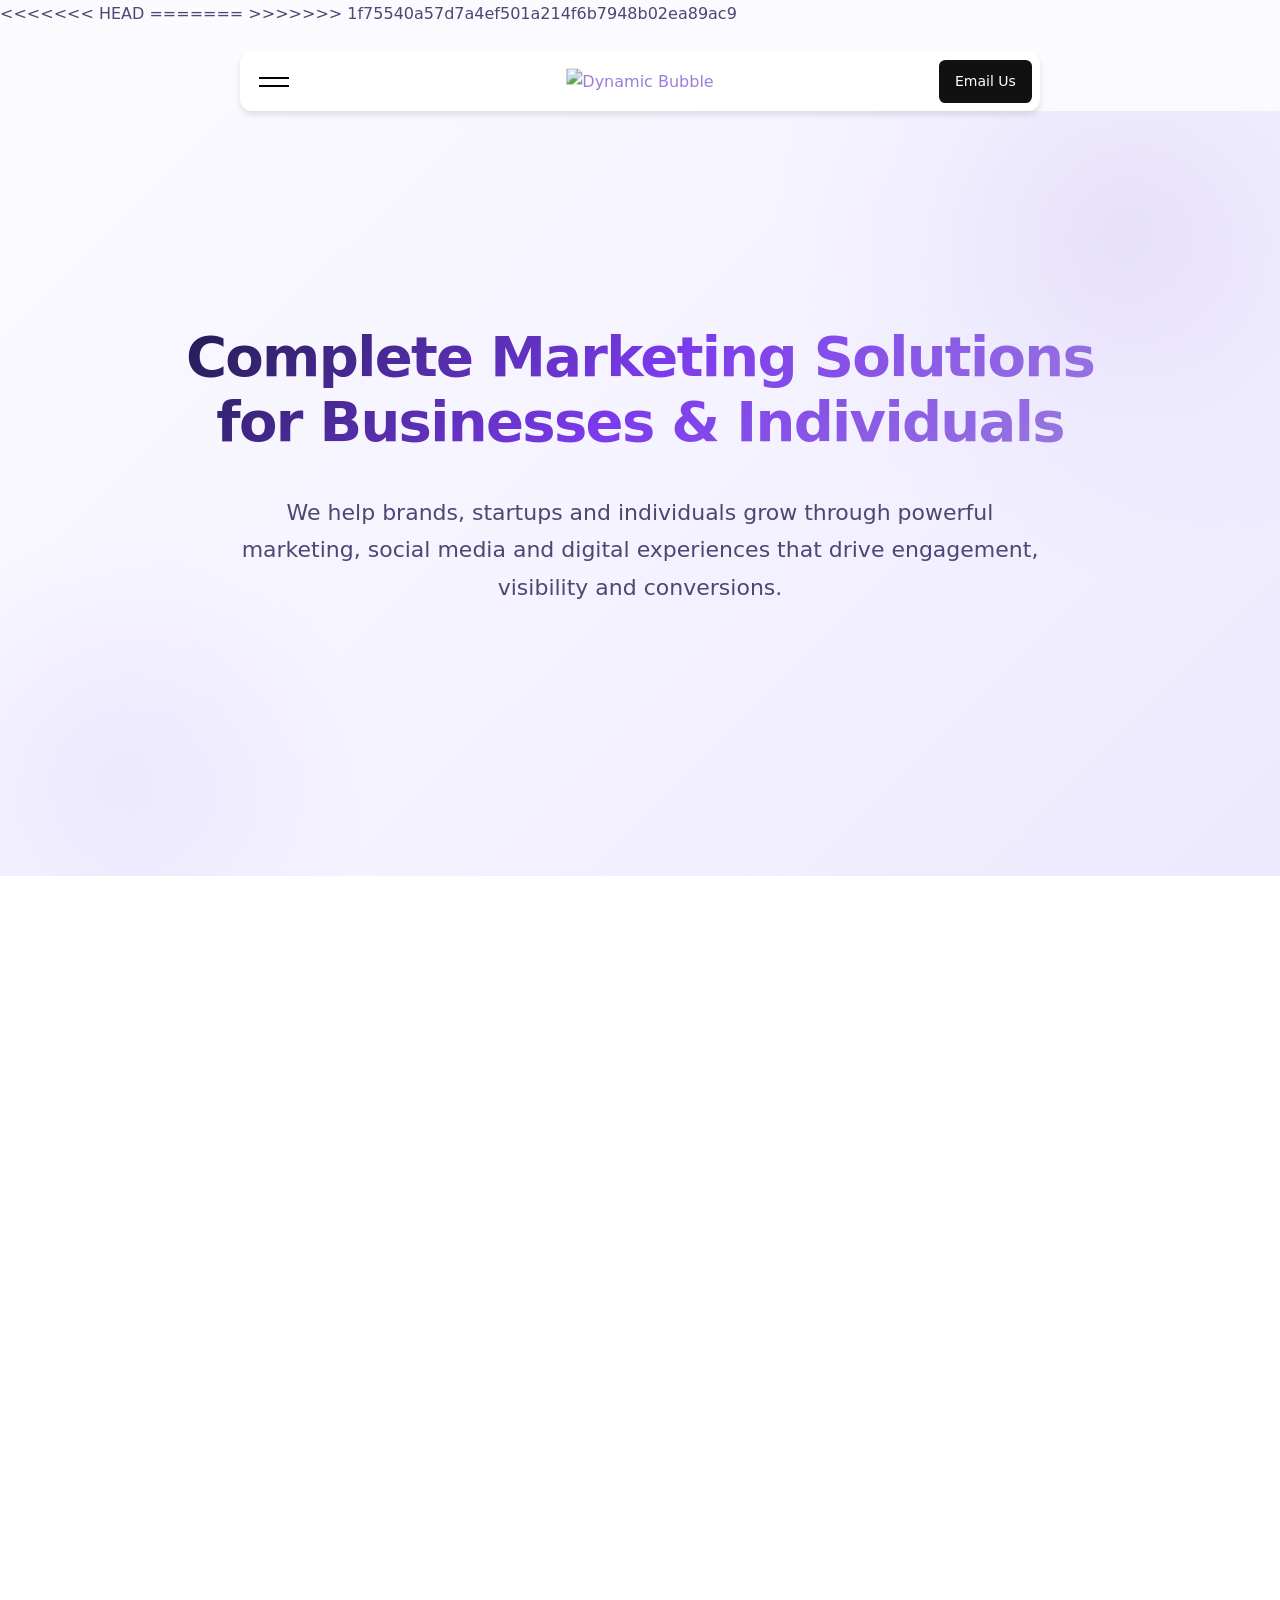
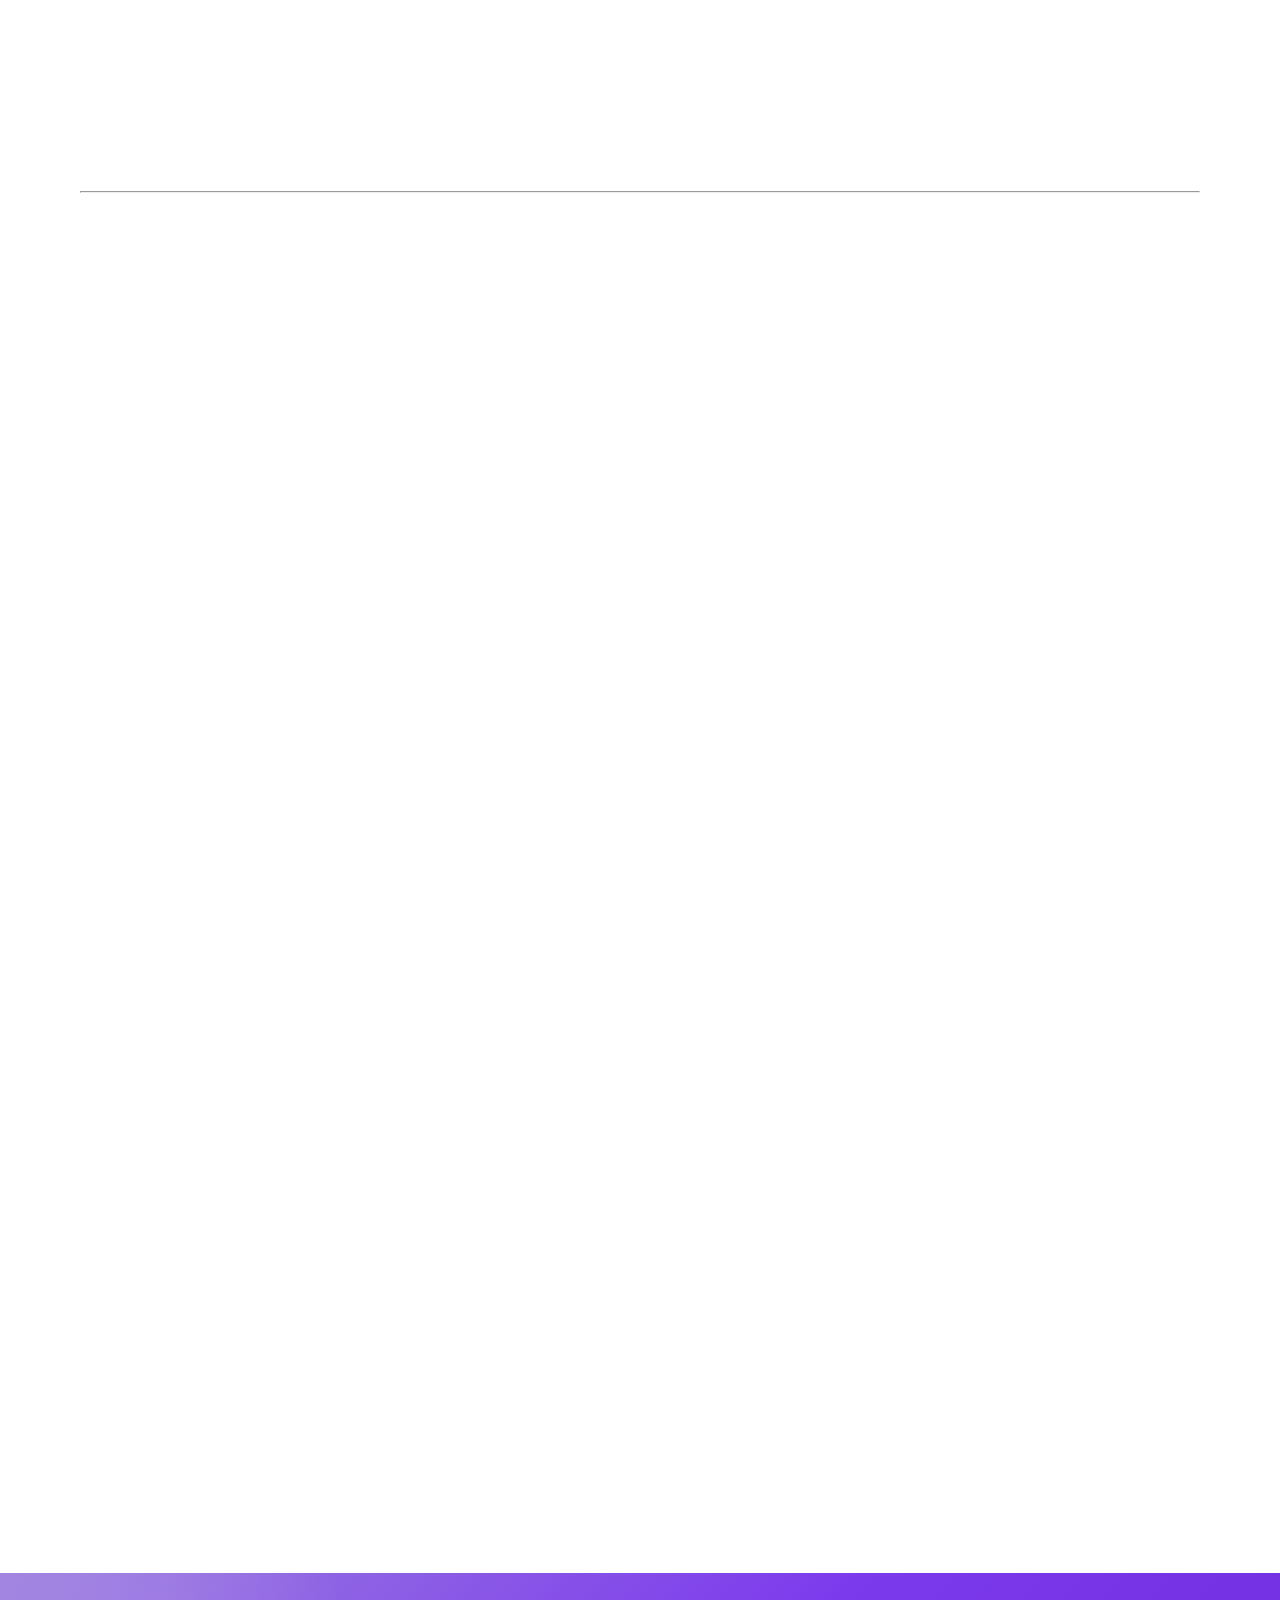
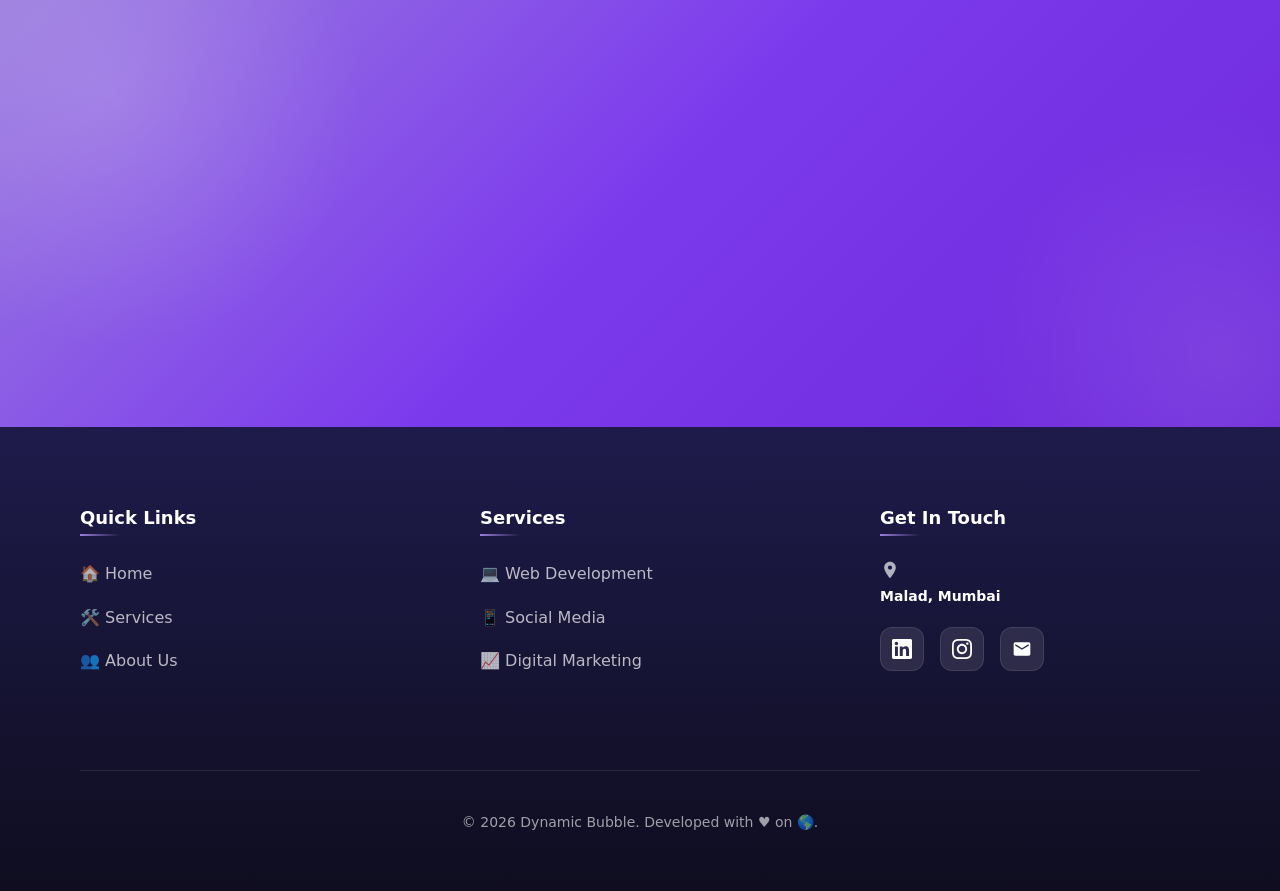
==== index.html @ 00aef67b "fix: simplify about page founder content" ====
<!DOCTYPE html>
<html lang="en">

<head>
    <meta charset="UTF-8">
    <meta name="viewport" content="width=device-width, initial-scale=1.0">
    <meta name="description"
        content="Dynamic Bubble helps startups grow through digital strategy, social media analysis, and marketing solutions.">
    <meta name="keywords"
        content="Dynamic Bubble, digital marketing, social media growth, startup services">
    <meta name="author" content="Dynamic Bubble">

    <!-- Open Graph / Social Media -->
    <meta property="og:type" content="website">
<<<<<<< HEAD
    <meta property="og:title" content="Dynamic Bubble | Complete Marketing Solutions for Businesses & Individuals">
    <meta property="og:description" content="Design, Development & Marketing That Drives Real Growth">
    <meta property="og:image" content="https://www.dynamicbubble.agency/assets/images/og-image.jpg">

    <title>Dynamic Bubble | Complete Marketing Solutions for Businesses & Individuals</title>
=======
    <meta property="og:title" content="Dynamic Bubble | Digital Marketing & Social Media Growth">
    <meta property="og:description" content="Dynamic Bubble helps startups grow through digital strategy, social media analysis, and marketing solutions.">
    <meta property="og:image" content="og-image.jpg">

    <title>Dynamic Bubble | Digital Marketing &amp; Social Media Growth</title>
>>>>>>> 1f75540a57d7a4ef501a214f6b7948b02ea89ac9
    <link rel="icon" type="image/png" href="assets/images/dynamic_bubble_logo.jpg">
    <meta name="theme-color" content="#ffffff">

    <script src="https://cdnjs.cloudflare.com/ajax/libs/gsap/3.12.5/gsap.min.js"></script>
    <link rel="stylesheet" href="css/styles.css">
    <link rel="stylesheet" href="css/card-nav.css">
    <link rel="stylesheet" href="css/text-type.css">
    <link rel="stylesheet" href="css/flip-card.css">
    <link rel="stylesheet" href="css/laser-theme.css">
</head>

<body>
    <!-- Navigation -->
    <!-- Navigation (CardNav) -->
    <div class="card-nav-container">
        <nav class="card-nav">
            <div class="card-nav-top">
                <div class="hamburger-menu" role="button" aria-label="Toggle menu" tabindex="0">
                    <div class="hamburger-line"></div>
                    <div class="hamburger-line"></div>
                </div>

                <div class="logo-container">
                    <a href="index.html">
                        <img src="assets/images/dynamic_bubble_logo.jpg" alt="Dynamic Bubble" class="logo">
                    </a>
                </div>

                <a href="mailto:dynamicbubbleinfo@gmail.com" class="card-nav-cta-button">
                    Email Us
                </a>
            </div>

            <div class="card-nav-content">
                <!-- Card 1: Explore -->
                <div class="nav-card nav-card-explore">
                    <div class="nav-card-label">Explore</div>
                    <div class="nav-card-links">
                        <a class="nav-card-link" href="index.html" aria-label="Home">
                            <svg class="nav-card-link-icon" fill="none" stroke="currentColor" viewBox="0 0 24 24">
                                <path stroke-linecap="round" stroke-linejoin="round" stroke-width="2"
                                    d="M3 12l2-2m0 0l7-7 7 7M5 10v10a1 1 0 001 1h3m10-11l2 2m-2-2v10a1 1 0 01-1 1h-3m-6 0a1 1 0 001-1v-4a1 1 0 011-1h2a1 1 0 011 1v4a1 1 0 001 1m-6 0h6">
                                </path>
                            </svg>
                            Home
                        </a>
                        <a class="nav-card-link" href="pages/about.html" aria-label="About Us">
                            <svg class="nav-card-link-icon" fill="none" stroke="currentColor" viewBox="0 0 24 24">
                                <path stroke-linecap="round" stroke-linejoin="round" stroke-width="2"
                                    d="M13 16h-1v-4h-1m1-4h.01M21 12a9 9 0 11-18 0 9 9 0 0118 0z"></path>
                            </svg>
                            About Us
                        </a>
                    <a class="nav-card-link" href="pages/services.html" aria-label="Services">
                        <svg class="nav-card-link-icon" fill="none" stroke="currentColor" viewBox="0 0 24 24">
                            <path stroke-linecap="round" stroke-linejoin="round" stroke-width="2"
                                d="M19 11H5m14 0a2 2 0 012 2v6a2 2 0 01-2 2H5a2 2 0 01-2-2v-6a2 2 0 012-2m14 0V9a2 2 0 00-2-2M5 11V9a2 2 0 012-2m0 0V5a2 2 0 012-2h6a2 2 0 012 2v2M7 7h10">
                            </path>
                        </svg>
                        Services
                    </a>
                    </div>
                </div>

                <!-- Card 2: Connect -->
                <div class="nav-card nav-card-connect">
                    <div class="nav-card-label">Connect</div>
                    <div class="nav-card-links">

                        <a class="nav-card-link" href="mailto:dynamicbubbleinfo@gmail.com" aria-label="Email">
                            <svg class="nav-card-link-icon" fill="none" stroke="currentColor" viewBox="0 0 24 24">
                                <path stroke-linecap="round" stroke-linejoin="round" stroke-width="2"
                                    d="M3 8l7.89 5.26a2 2 0 002.22 0L21 8M5 19h14a2 2 0 002-2V7a2 2 0 00-2-2H5a2 2 0 00-2 2v10a2 2 0 002 2z">
                                </path>
                            </svg>
                            Email
                        </a>
                        <a class="nav-card-link" href="https://www.linkedin.com/company/dynamic-bubble/" target="_blank"
                            aria-label="LinkedIn">
                            <svg class="nav-card-link-icon" fill="none" stroke="currentColor" viewBox="0 0 24 24">
                                <path stroke-linecap="round" stroke-linejoin="round" stroke-width="2"
                                    d="M16 8a6 6 0 016 6v7h-4v-7a2 2 0 00-2-2 2 2 0 00-2 2v7h-4v-7a6 6 0 016-6zM2 9h4v12H2z">
                                </path>
                            </svg>
                            LinkedIn
                        </a>
                        <a class="nav-card-link" href="https://www.instagram.com/dynamic_bubble" target="_blank" aria-label="Instagram">
                            <svg class="nav-card-link-icon" fill="none" stroke="currentColor" viewBox="0 0 24 24">
                                <rect x="2" y="2" width="20" height="20" rx="5" ry="5" stroke-width="2" stroke-linecap="round" stroke-linejoin="round"></rect>
                                <path stroke-linecap="round" stroke-linejoin="round" stroke-width="2" d="M16 11.37A4 4 0 1112.63 8 4 4 0 0116 11.37z"></path>
                                <line x1="17.5" y1="6.5" x2="17.51" y2="6.5" stroke-width="2" stroke-linecap="round"></line>
                            </svg>
                            Instagram
                        </a>
                    </div>
                </div>
            </div>
        </nav>
    </div>

    <!-- Hero Section -->
    <section class="hero" id="hero">
        <div class="container">
            <div class="hero-content fade-in-up">
                <h1>Complete Marketing Solutions for Businesses & Individuals</h1>
                <p class="hero-subtitle">
                    We help brands, startups and individuals grow through powerful marketing, social media and digital
                    experiences that drive engagement, visibility and conversions.
                </p>

            </div>
        </div>
    </section>



    <!-- Services Overview Section -->
    <section class="section section-alt" id="services">
        <div class="container">
            
            <div class="section-header scroll-reveal">
                <h2>Personal Brand Services</h2>
                <p>For creators, freelancers and individuals growing their personal brand</p>
            </div>

            <div class="grid grid-4 gap-20">

                <!-- Card 1: Free Social Media Analysis -->
                <div class="card scroll-reveal">
                    <div class="card-icon">📊</div>
                    <small style="display:inline-block; background: #EDE9FE; color: #7C3AED; padding: 0.25rem 0.75rem; border-radius: 999px; font-weight: 600; font-size: 0.8rem; margin-bottom: 0.75rem;">Free — One Time</small>
                    <h3 style="font-size: 1.15rem;">Free Social Media Analysis</h3>
                    <p>Users answer a few questions such as account start date, niche, platform, content type, and goals. Dynamic Bubble reviews what is working, existing problems, suggested improvements, and actionable recommendations.</p>
                    <a href="pages/social-media-analysis.html?plan=free" class="btn btn-secondary" style="padding: 0.65rem 1.5rem; font-size: 0.9rem;"><span>Start Free Analysis</span></a>
                </div>

                <!-- Card 2: Premium Social Media Analysis -->
                <div class="card scroll-reveal">
                    <div class="card-icon">🚀</div>
                    <small style="display:inline-block; background: #EDE9FE; color: #7C3AED; padding: 0.25rem 0.75rem; border-radius: 999px; font-weight: 600; font-size: 0.8rem; margin-bottom: 0.75rem;">₹499 / ₹799</small>
                    <h3 style="font-size: 1.15rem;">Premium Social Media Analysis</h3>
                    <p>Includes everything from the free analysis plus a 1-month content calendar. The 2-month option is available for ₹799.</p>
                    <a href="pages/social-media-analysis.html?plan=premium" class="btn btn-secondary" style="padding: 0.65rem 1.5rem; font-size: 0.9rem;"><span>View Premium Analysis</span></a>
                </div>

                <!-- Card 3: Marketing Strategy for Startups -->
                <div class="card scroll-reveal">
                    <div class="card-icon">🎯</div>
                    <small style="display:inline-block; background: #EDE9FE; color: #7C3AED; padding: 0.25rem 0.75rem; border-radius: 999px; font-weight: 600; font-size: 0.8rem; margin-bottom: 0.75rem;">₹999</small>
                    <h3 style="font-size: 1.15rem;">Marketing Strategy for Startups</h3>
                    <p>Complete startup-focused marketing strategy including suitable platforms, online/offline strategy, influencer marketing strategy, and growth roadmap.</p>
                    <a href="pages/marketing-strategy.html" class="btn btn-secondary" style="padding: 0.65rem 1.5rem; font-size: 0.9rem;"><span>Get Marketing Strategy</span></a>
                </div>

            </div>

            <hr>

            <div class="section-header scroll-reveal">
                <h2>Business Services</h2>
                <p>For startups and companies looking for full-scale digital growth</p>
            </div>

            <div class="grid grid-4 gap-20">

                <!-- Card 4: Explore Our Other Services -->
                <div class="card scroll-reveal">
                    <div class="card-icon">🌐</div>
                    <small style="display:inline-block; background: #EDE9FE; color: #7C3AED; padding: 0.25rem 0.75rem; border-radius: 999px; font-weight: 600; font-size: 0.8rem; margin-bottom: 0.75rem;">B2B Services</small>
                    <h3 style="font-size: 1.15rem;">Explore Our Other Services</h3>
                    <p>Explore website development, digital/performance marketing, social media management, and other brand growth services.</p>
                    <a href="pages/services.html#b2b-services" class="btn btn-secondary" style="padding: 0.65rem 1.5rem; font-size: 0.9rem;"><span>Explore Other Services</span></a>
                </div>

            </div>
        </div>
    </section>


    <!-- Process Section -->
    <section class="section section-alt" id="process">
        <div class="container">
            <div class="section-header scroll-reveal">
                <h2>Our Proven Process</h2>
                <p>From initial concept to ongoing growth, we guide you through every step of your digital journey</p>
            </div>

            <div class="process-steps">
                <div class="process-step scroll-reveal">
                    <div class="process-number">1</div>
                    <h4>Discover</h4>
                    <p>We dive deep into your business goals, target audience, and competitive landscape</p>
                </div>

                <div class="process-step scroll-reveal">
                    <div class="process-number">2</div>
                    <h4>Design</h4>
                    <p>Create compelling strategies and beautiful designs tailored to your brand</p>
                </div>

                <div class="process-step scroll-reveal">
                    <div class="process-number">3</div>
                    <h4>Build</h4>
                    <p>Develop high-performance solutions using cutting-edge technology and best practices</p>
                </div>

                <div class="process-step scroll-reveal">
                    <div class="process-number">4</div>
                    <h4>Grow</h4>
                    <p>Continuously optimize and scale based on real performance data and insights</p>
                </div>
            </div>
        </div>
    </section>

    <!-- CTA Banner -->
    <section class="cta-banner" id="cta">
        <div class="container">
            <div class="scroll-reveal">
                <h2>Ready to Transform Your Business?</h2>
                <p>Join hundreds of successful startups who trust us with their digital presence. Get a free
                    consultation today.</p>
                <a href="mailto:dynamicbubbleinfo@gmail.com" class="btn btn-lg"
                    style="background-color: white; color: var(--color-primary);">
                    Email Us
                </a>
            </div>
        </div>
    </section>

    <!-- Footer -->
    <!-- Footer -->
    <footer class="footer" id="main-footer">

        <div class="container">

            <div class="footer-content">
                <div class="footer-section">
                    <h4>Quick Links</h4>
                    <ul class="footer-links">
                        <li><a href="index.html">🏠 Home</a></li>
                        <li><a href="pages/services.html">🛠️ Services</a></li>
                        <li><a href="pages/about.html">👥 About Us</a></li>

                    </ul>
                </div>

                <div class="footer-section">
                    <h4>Services</h4>
                    <ul class="footer-links">
                        <li><a href="pages/services.html#web-development">💻 Web Development</a></li>
                        <li><a href="pages/services.html#social-media">📱 Social Media</a></li>
                        <li><a href="pages/services.html#digital-marketing">📈 Digital Marketing</a></li>
                    </ul>
                </div>

                <div class="footer-section">
                    <h4>Get In Touch</h4>

                    <ul class="footer-links">
                        <li class="footer-map">
                            <a class="footer-map-link" href="https://www.google.com/maps/place/Malad,+Mumbai,+Maharashtra,+India" target="_blank" rel="noopener noreferrer" aria-label="Open Malad, Mumbai in Google Maps">
                                <svg xmlns="http://www.w3.org/2000/svg" fill="currentColor" viewBox="0 0 24 24" aria-hidden="true" focusable="false">
                                    <path d="M12 2C8.13 2 5 5.13 5 9c0 5.25 7 13 7 13s7-7.75 7-13c0-3.87-3.13-7-7-7zm0 9.5c-1.38 0-2.5-1.12-2.5-2.5S10.62 6.5 12 6.5 14.5 7.62 14.5 9 13.38 11.5 12 11.5z" />
                                </svg>
                                <span class="footer-location">Malad, Mumbai</span>
                            </a>
                        </li>
                    </ul>

                    <div class="footer-social">
                        <a href="https://www.linkedin.com/company/dynamic-bubble/" class="social-link" aria-label="LinkedIn" target="_blank" rel="noopener noreferrer">
                            <svg xmlns="http://www.w3.org/2000/svg" fill="currentColor" viewBox="0 0 24 24">
                                <path d="M20.447 20.452h-3.554v-5.569c0-1.328-.027-3.037-1.852-3.037-1.853 0-2.136 1.445-2.136 2.939v5.667H9.351V9h3.414v1.561h.046c.477-.9 1.637-1.85 3.37-1.85 3.601 0 4.267 2.37 4.267 5.455v6.286zM5.337 7.433c-1.144 0-2.063-.926-2.063-2.065 0-1.138.92-2.063 2.063-2.063 1.14 0 2.064.925 2.064 2.063 0 1.139-.925 2.065-2.064 2.065zm1.782 13.019H3.555V9h3.564v11.452zM22.225 0H1.771C.792 0 0 .774 0 1.729v20.542C0 23.227.792 24 1.771 24h20.451C23.2 24 24 23.227 24 22.271V1.729C24 .774 23.2 0 22.222 0h.003z" />
                            </svg>
                        </a>
                        <a href="https://www.instagram.com/dynamic_bubble" class="social-link" aria-label="Instagram" target="_blank" rel="noopener noreferrer">
                            <svg xmlns="http://www.w3.org/2000/svg" fill="currentColor" viewBox="0 0 24 24">
                                <path d="M12 0C8.74 0 8.333.015 7.053.072 5.775.132 4.905.333 4.14.63c-.789.306-1.459.717-2.126 1.384S.935 3.35.63 4.14C.333 4.905.131 5.775.072 7.053.012 8.333 0 8.74 0 12s.015 3.667.072 4.947c.06 1.277.261 2.148.558 2.913.306.788.717 1.459 1.384 2.126.667.666 1.336 1.079 2.126 1.384.766.296 1.636.499 2.913.558C8.333 23.988 8.74 24 12 24s3.667-.015 4.947-.072c1.277-.06 2.148-.262 2.913-.558.788-.306 1.459-.718 2.126-1.384.666-.667 1.079-1.335 1.384-2.126.296-.765.499-1.636.558-2.913.06-1.28.072-1.687.072-4.947s-.015-3.667-.072-4.947c-.06-1.277-.262-2.149-.558-2.913-.306-.789-.718-1.459-1.384-2.126C21.319 1.347 20.651.935 19.86.63c-.765-.297-1.636-.499-2.913-.558C15.667.012 15.26 0 12 0zm0 2.16c3.203 0 3.585.016 4.85.071 1.17.055 1.805.249 2.227.415.562.217.96.477 1.382.896.419.42.679.819.896 1.381.164.422.36 1.057.413 2.227.057 1.266.07 1.646.07 4.85s-.015 3.585-.074 4.85c-.061 1.17-.256 1.805-.421 2.227-.224.562-.479.96-.899 1.382-.419.419-.824.679-1.38.896-.42.164-1.065.36-2.235.413-1.274.057-1.649.07-4.859.07-3.211 0-3.586-.015-4.859-.074-1.171-.061-1.816-.256-2.236-.421-.569-.224-.96-.479-1.379-.899-.421-.419-.69-.824-.9-1.38-.165-.42-.359-1.065-.42-2.235-.045-1.26-.061-1.649-.061-4.844 0-3.196.016-3.586.061-4.861.061-1.17.255-1.814.42-2.234.21-.57.479-.96.9-1.381.419-.419.81-.689 1.379-.898.42-.166 1.051-.361 2.221-.421 1.275-.045 1.65-.06 4.859-.06l.045.03zm0 3.678c-3.405 0-6.162 2.76-6.162 6.162 0 3.405 2.76 6.162 6.162 6.162 3.405 0 6.162-2.76 6.162-6.162 0-3.405-2.76-6.162-6.162-6.162zM12 16c-2.21 0-4-1.79-4-4s1.79-4 4-4 4 1.79 4 4-1.79 4-4 4zm7.846-10.405c0 .795-.646 1.44-1.44 1.44-.795 0-1.44-.646-1.44-1.44 0-.794.646-1.439 1.44-1.439.793-.001 1.44.645 1.44 1.439z" />
                            </svg>
                        </a>
                        <a href="mailto:dynamicbubbleinfo@gmail.com" class="social-link" aria-label="Email">
                            <svg xmlns="http://www.w3.org/2000/svg" fill="currentColor" viewBox="0 0 24 24">
                                <path d="M20 4H4c-1.1 0-1.99.9-1.99 2L2 18c0 1.1.89 2 1.99 2H20c1.1 0 2-.9 2-2V6c0-1.1-.9-2-2-2zm0 4l-8 5-8-5V6l8 5 8-5v2z" />
                            </svg>
                        </a>
                    </div>
                </div>
            </div>

            <div class="footer-bottom">
                <p>&copy; <span id="copyright-year">2026</span> Dynamic Bubble. Developed with ♥ on 🌎.</p>
            </div>
        </div>
    </footer>

    <!-- <script src="https://cdnjs.cloudflare.com/ajax/libs/three.js/r128/three.min.js"></script> -->
    <script src="js/script.js"></script>
    <script src="js/card-nav.js"></script>
    <script src="js/text-type.js"></script>
</body>

</html>
---- css/styles.css ----
/* ===================================
   CSS Reset & Base Styles
   =================================== */

* {
    margin: 0;
    padding: 0;
    box-sizing: border-box;
}

/* ===================================
   Design Tokens - Enhanced Light Purple Theme
   =================================== */

:root {
    /* Enhanced Purple Color Palette */
    --color-primary: #9B7EDE;
    --color-primary-light: #C4B5FD;
    --color-primary-dark: #7C3AED;
    --color-primary-darker: #6D28D9;
    --color-accent: #A78BFA;
    --color-accent-light: #DDD6FE;

    /* Background Colors */
    --color-bg: #FAFAFF;
    --color-bg-alt: #F5F3FF;
    --color-white: #FFFFFF;
    --color-overlay: rgba(167, 139, 250, 0.05);

    /* Text Colors */
    --color-text-dark: #1E1B4B;
    --color-text-medium: #4C4773;
    --color-text-light: #6B7280;

    /* Border & Divider Colors */
    --color-border: #E9E5FF;
    --color-border-light: #F3F0FF;

    /* Status Colors */
    --color-success: #10B981;
    --color-error: #EF4444;

    /* Enhanced Spacing Scale */
    --spacing-xs: 0.5rem;
    --spacing-sm: 1rem;
    --spacing-md: 1.5rem;
    --spacing-lg: 2.5rem;
    --spacing-xl: 3.5rem;
    --spacing-2xl: 5rem;
    --spacing-3xl: 7rem;

    /* Enhanced Typography */
    --font-family: 'Inter', system-ui, -apple-system, BlinkMacSystemFont, 'Segoe UI', sans-serif;
    --font-size-xs: 0.75rem;
    --font-size-sm: 0.875rem;
    --font-size-base: 1rem;
    --font-size-lg: 1.125rem;
    --font-size-xl: 1.25rem;
    --font-size-2xl: 1.5rem;
    --font-size-3xl: 2rem;
    --font-size-4xl: 2.5rem;
    --font-size-5xl: 3.5rem;

    /* Enhanced Shadows with Purple Tints */
    --shadow-xs: 0 1px 2px 0 rgba(124, 58, 237, 0.05);
    --shadow-sm: 0 2px 4px 0 rgba(124, 58, 237, 0.08);
    --shadow-md: 0 4px 12px -2px rgba(124, 58, 237, 0.12);
    --shadow-lg: 0 10px 20px -5px rgba(124, 58, 237, 0.15);
    --shadow-xl: 0 20px 30px -10px rgba(124, 58, 237, 0.2);
    --shadow-2xl: 0 25px 50px -12px rgba(124, 58, 237, 0.25);
    --shadow-glow: 0 0 20px rgba(167, 139, 250, 0.3);

    /* Border Radius */
    --radius-sm: 0.5rem;
    --radius-md: 0.75rem;
    --radius-lg: 1rem;
    --radius-xl: 1.5rem;
    --radius-2xl: 2rem;
    --radius-full: 9999px;

    /* Smooth Transitions */
    --transition-fast: 150ms cubic-bezier(0.4, 0, 0.2, 1);
    --transition-base: 250ms cubic-bezier(0.4, 0, 0.2, 1);
    --transition-slow: 350ms cubic-bezier(0.4, 0, 0.2, 1);
    --transition-bounce: 500ms cubic-bezier(0.68, -0.55, 0.265, 1.55);
}

/* ===================================
   Typography
   =================================== */

@import url('https://fonts.googleapis.com/css2?family=Inter:wght@300;400;500;600;700;800;900&display=swap');

html {
    scroll-behavior: smooth;
}

body {
    font-family: var(--font-family);
    font-size: var(--font-size-base);
    line-height: 1.7;
    color: var(--color-text-medium);
    background-color: var(--color-bg);
    -webkit-font-smoothing: antialiased;
    -moz-osx-font-smoothing: grayscale;
}

h1,
h2,
h3,
h4,
h6 {
    color: var(--color-text-dark);
    font-weight: 700;
    line-height: 1.2;
    margin-bottom: var(--spacing-md);
}

h1 {
    font-size: clamp(2rem, 5vw, 3.5rem);
    font-weight: 800;
    letter-spacing: -0.02em;
}

h2 {
    font-size: clamp(1.75rem, 4vw, 2.5rem);
    font-weight: 700;
}

h3 {
    font-size: clamp(1.5rem, 3vw, 2rem);
}

h4 {
    font-size: var(--font-size-xl);
}

p {
    margin-bottom: var(--spacing-md);
}

a {
    color: var(--color-primary);
    text-decoration: none;
    transition: color var(--transition-base);
}

a:hover {
    color: var(--color-primary-dark);
}

/* ===================================
   Layout Utilities
   =================================== */

.container {
    max-width: 1200px;
    margin: 0 auto;
    padding: 0 var(--spacing-lg);
}

.container-narrow {
    max-width: 800px;
    margin: 0 auto;
    padding: 0 var(--spacing-lg);
}

.section {
    padding: var(--spacing-3xl) 0;
}

.section-alt {
    background-color: var(--color-white);
}

/* ===================================
   Navigation - Enhanced Glassmorphism
   =================================== */

.navbar {
    position: sticky;
    top: 0;
    background: rgba(255, 255, 255, 0.95);
    backdrop-filter: blur(16px) saturate(180%);
    border-bottom: 1px solid var(--color-border-light);
    box-shadow: var(--shadow-md);
    z-index: 1000;
    transition: all var(--transition-base);
}

.navbar .container {
    display: flex;
    justify-content: space-between;
    align-items: center;
    padding-top: var(--spacing-sm);
    padding-bottom: var(--spacing-sm);
    min-height: 70px;
}

.navbar-brand {
    display: flex;
    align-items: center;
    gap: var(--spacing-xs);
    transition: opacity var(--transition-base);
    text-decoration: none;
    line-height: 0;
    /* Prevents line-height from affecting image container */
}

.navbar-brand img {
    height: 60px;
    width: auto;
    object-fit: contain;
    transition: transform var(--transition-base);
}

.navbar-brand:hover {
    color: var(--color-primary);
    opacity: 0.9;
}

.navbar-brand:hover img {
    transform: scale(1.05);
}

.navbar-menu {
    display: flex;
    list-style: none;
    gap: var(--spacing-lg);
    align-items: center;
}

.navbar-menu a {
    color: var(--color-text-medium);
    font-weight: 600;
    font-size: var(--font-size-base);
    transition: color var(--transition-base);
    position: relative;
}

.navbar-menu a::after {
    content: '';
    position: absolute;
    bottom: -6px;
    left: 0;
    width: 0;
    height: 3px;
    background: var(--color-primary);
    transition: width var(--transition-base);
}

.navbar-menu a:hover::after,
.navbar-menu a.active::after {
    width: 100%;
}

.navbar-menu a:hover,
.navbar-menu a.active {
    color: var(--color-primary);
}

.mobile-menu-toggle {
    display: none;
    background: none;
    border: none;
    cursor: pointer;
    padding: var(--spacing-xs);
    color: var(--color-text-dark);
}

.mobile-menu-toggle svg {
    width: 24px;
    height: 24px;
}

/* ===================================
   Buttons - Enhanced with Gradients
   =================================== */

/* ===================================
   Buttons - Enhanced with Uiverse Animation
   =================================== */

.btn {
    display: inline-block;
    padding: 1rem 2.25rem;
    font-size: var(--font-size-base);
    font-weight: 600;
    text-align: center;
    border-radius: 9999px;
    /* Updated to full radius */
    border: 1px solid #03045e;
    position: relative;
    overflow: hidden;
    transition: all 0.5s ease-in;
    z-index: 1;
    background: transparent;
    /* Default bg */
    color: #03045e;
    /* Default text color */
    text-decoration: none;
    font-family: var(--font-family);
    cursor: pointer;
    line-height: normal;
    /* Fix alignment */
}

/* Pseudo-elements for the slide animation */
.btn::before,
.btn::after {
    content: '';
    position: absolute;
    top: 0;
    width: 0;
    height: 100%;
    transform: skew(15deg);
    transition: all 0.5s;
    overflow: hidden;
    z-index: -1;
}

.btn::before {
    left: -10px;
    background: #240046;
}

.btn::after {
    right: -10px;
    background: #5a189a;
}

/* Hover effects */
.btn:hover::before,
.btn:hover::after {
    width: 58%;
}

.btn:hover {
    color: #ffffff;
    border-color: #240046;
    /* Optional: match border to hover bg */
}

.btn:hover span {
    color: #ffffff;
    transition: 0.3s;
}

.btn span {
    color: #03045e;
    font-size: 18px;
    transition: all 0.3s ease-in;
    position: relative;
    z-index: 2;
}

/* Specific button variants */
/* Specific button variants */
.btn-white {
    border-color: #ffffff;
    color: #ffffff;
}

.btn-white span {
    color: #ffffff;
}

.btn-white:hover {
    border-color: #240046;
}

/* Removed legacy .btn-primary styles to support new animation */

.btn-secondary {
    background-color: transparent;
    color: var(--color-primary);
    border: 2px solid var(--color-primary);
    box-shadow: 0 0 0 0 rgba(155, 126, 222, 0.2);
}

.btn-secondary:hover {
    background: linear-gradient(135deg, #9B7EDE 0%, #7C3AED 100%);
    color: var(--color-white);
    border-color: transparent;
    transform: translateY(-2px);
    box-shadow: 0 8px 24px rgba(124, 58, 237, 0.3);
}

.btn-lg {
    padding: 1.25rem 2.75rem;
    font-size: var(--font-size-lg);
}

/* ===================================
   Hero Section - Enhanced with Purple Theme
   =================================== */

.hero {
    background: linear-gradient(135deg, #FAFAFF 0%, #F5F3FF 50%, #EDE9FE 100%);
    padding: var(--spacing-3xl) 0;
    position: relative;
    overflow: hidden;
    min-height: 85vh;
    display: flex;
    align-items: center;
}

.hero::before {
    content: '';
    position: absolute;
    top: -30%;
    right: -15%;
    width: 700px;
    height: 700px;
    background: radial-gradient(circle, rgba(155, 126, 222, 0.15) 0%, rgba(196, 181, 253, 0.08) 40%, transparent 70%);
    border-radius: 50%;
    pointer-events: none;
    animation: float 20s ease-in-out infinite;
}

.hero::after {
    content: '';
    position: absolute;
    bottom: -20%;
    left: -10%;
    width: 500px;
    height: 500px;
    background: radial-gradient(circle, rgba(167, 139, 250, 0.12) 0%, transparent 70%);
    border-radius: 50%;
    pointer-events: none;
    animation: float 15s ease-in-out infinite reverse;
}

@keyframes float {

    0%,
    100% {
        transform: translate(0, 0) scale(1);
    }

    33% {
        transform: translate(30px, -30px) scale(1.05);
    }

    66% {
        transform: translate(-20px, 20px) scale(0.95);
    }
}

.hero-content {
    text-align: center;
    max-width: 950px;
    margin: 0 auto;
    position: relative;
    z-index: 1;
}

.hero h1 {
    margin-bottom: var(--spacing-lg);
    background: linear-gradient(135deg, #1E1B4B 0%, #7C3AED 50%, #9B7EDE 100%);
    -webkit-background-clip: text;
    -webkit-text-fill-color: transparent;
    background-clip: text;
    line-height: 1.15;
    font-weight: 900;
    letter-spacing: -0.03em;
}

.hero-subtitle {
    font-size: clamp(1.125rem, 2vw, 1.375rem);
    color: var(--color-text-medium);
    margin-bottom: var(--spacing-xl);
    line-height: 1.7;
    max-width: 800px;
    margin-left: auto;
    margin-right: auto;
}

.hero-cta {
    display: flex;
    gap: var(--spacing-md);
    justify-content: center;
    flex-wrap: wrap;
    margin-top: var(--spacing-xl);
}

/* ===================================
   Cards - Premium Design
   =================================== */

.card {
    background: var(--color-white);
    border-radius: var(--radius-xl);
    padding: var(--spacing-xl);
    box-shadow: var(--shadow-sm);
    transition: all var(--transition-slow);
    border: 1px solid var(--color-border);
    border-left: 5px solid var(--color-primary);
    /* New Image 3 Style */
    position: relative;
    overflow: hidden;
}

/* Removed ::before pseudo-element for top border animation */

.card:hover {
    transform: translateY(-8px);
    box-shadow: var(--shadow-xl);
    border-color: var(--color-primary);
    /* Ensure border color stays consistent */
}

.card-icon {
    width: 64px;
    height: 64px;
    background: linear-gradient(135deg, #C4B5FD 0%, #9B7EDE 100%);
    border-radius: var(--radius-lg);
    display: flex;
    align-items: center;
    justify-content: center;
    margin-bottom: var(--spacing-md);
    font-size: var(--font-size-3xl);
    box-shadow: var(--shadow-sm);
}

.card h3 {
    color: var(--color-text-dark);
    margin-bottom: var(--spacing-sm);
    font-size: var(--font-size-xl);
}

.card p {
    color: var(--color-text-light);
    margin-bottom: var(--spacing-md);
    line-height: 1.7;
}

.card-link {
    color: var(--color-primary);
    font-weight: 600;
    display: inline-flex;
    align-items: center;
    gap: var(--spacing-xs);
    transition: all var(--transition-base);
    font-size: var(--font-size-sm);
}

.card-link:hover {
    gap: var(--spacing-sm);
    color: var(--color-primary-dark);
}

/* ===================================
   Grid Layouts
   =================================== */

.grid {
    display: grid;
    gap: var(--spacing-xl);
}

.grid-2 {
    grid-template-columns: repeat(auto-fit, minmax(300px, 1fr));
}

.grid-3 {
    grid-template-columns: repeat(auto-fit, minmax(280px, 1fr));
}

.grid-4 {
    grid-template-columns: repeat(auto-fit, minmax(250px, 1fr));
}

/* ===================================
   Section Headers - Enhanced
   =================================== */

.section-header {
    text-align: center;
    max-width: 750px;
    margin: 0 auto var(--spacing-2xl);
}

.section-header h2 {
    margin-bottom: var(--spacing-md);
    background: linear-gradient(135deg, #1E1B4B 0%, #7C3AED 100%);
    -webkit-background-clip: text;
    -webkit-text-fill-color: transparent;
    background-clip: text;
}

.section-header p {
    font-size: var(--font-size-lg);
    color: var(--color-text-medium);
    line-height: 1.7;
}

/* ===================================
   Social Proof
   =================================== */

.social-proof {
    text-align: center;
    padding: var(--spacing-xl) 0;
}

.trust-statement {
    font-size: var(--font-size-sm);
    color: var(--color-text-light);
    text-transform: uppercase;
    letter-spacing: 0.1em;
    margin-bottom: var(--spacing-lg);
    font-weight: 600;
}

.client-logos {
    display: flex;
    justify-content: center;
    align-items: center;
    gap: var(--spacing-xl);
    flex-wrap: wrap;
    opacity: 0.6;
}

.client-logo {
    width: 120px;
    height: 60px;
    background-color: var(--color-border);
    border-radius: var(--radius-md);
    display: flex;
    align-items: center;
    justify-content: center;
    font-size: var(--font-size-sm);
    color: var(--color-text-light);
    font-weight: 600;
}

/* ===================================
   Benefits / Features List - Enhanced
   =================================== */

.benefits-list {
    display: grid;
    grid-template-columns: repeat(auto-fit, minmax(280px, 1fr));
    gap: var(--spacing-xl);
    margin-top: var(--spacing-xl);
}

.benefit-item {
    display: flex;
    gap: var(--spacing-md);
    align-items: flex-start;
    padding: var(--spacing-md);
    border-radius: var(--radius-lg);
    transition: all var(--transition-base);
}

.benefit-item:hover {
    background: #F3F0FF;
    transform: translateX(8px);
}

.benefit-icon {
    width: 56px;
    height: 56px;
    background: linear-gradient(135deg, #C4B5FD 0%, #9B7EDE 100%);
    border-radius: var(--radius-md);
    display: flex;
    align-items: center;
    justify-content: center;
    flex-shrink: 0;
    font-size: var(--font-size-2xl);
    box-shadow: var(--shadow-sm);
}

.benefit-content h4 {
    margin-bottom: var(--spacing-xs);
    color: var(--color-text-dark);
    font-size: var(--font-size-lg);
}

.benefit-content p {
    margin-bottom: 0;
    font-size: var(--font-size-sm);
    line-height: 1.7;
    color: var(--color-text-light);
}

/* ===================================
   Process Steps - Enhanced
   =================================== */

.process-steps {
    display: grid;
    grid-template-columns: repeat(auto-fit, minmax(200px, 1fr));
    gap: var(--spacing-lg);
    margin-top: var(--spacing-xl);
    position: relative;
}

.process-step {
    text-align: center;
    position: relative;
    padding: var(--spacing-md);
    border-radius: var(--radius-lg);
    transition: all var(--transition-base);
}

.process-step:hover {
    background: #F3F0FF;
    transform: scale(1.05);
}

.process-number {
    width: 70px;
    height: 70px;
    background: linear-gradient(135deg, #9B7EDE 0%, #7C3AED 100%);
    color: var(--color-white);
    border-radius: 50%;
    display: flex;
    align-items: center;
    justify-content: center;
    font-size: var(--font-size-2xl);
    font-weight: 800;
    margin: 0 auto var(--spacing-md);
    box-shadow: var(--shadow-md);
    transition: all var(--transition-base);
}

.process-step:hover .process-number {
    transform: rotate(360deg);
    box-shadow: var(--shadow-glow);
}

.process-step h4 {
    margin-bottom: var(--spacing-xs);
    font-size: var(--font-size-lg);
    color: var(--color-text-dark);
}

.process-step p {
    font-size: var(--font-size-sm);
    color: var(--color-text-light);
    margin-bottom: 0;
    line-height: 1.6;
}

/* ===================================
   CTA Banner - Vibrant Purple Gradient
   =================================== */

.cta-banner {
    background: linear-gradient(135deg, #9B7EDE 0%, #7C3AED 50%, #6D28D9 100%);
    color: var(--color-white);
    padding: var(--spacing-3xl) 0;
    text-align: center;
    position: relative;
    overflow: hidden;
}

.cta-banner::before {
    content: '';
    position: absolute;
    top: -40%;
    left: -15%;
    width: 600px;
    height: 600px;
    background: radial-gradient(circle, rgba(255, 255, 255, 0.15) 0%, transparent 60%);
    border-radius: 50%;
    animation: float 20s ease-in-out infinite;
}

.cta-banner::after {
    content: '';
    position: absolute;
    bottom: -40%;
    right: -15%;
    width: 500px;
    height: 500px;
    background: radial-gradient(circle, rgba(255, 255, 255, 0.1) 0%, transparent 70%);
    border-radius: 50%;
    animation: float 15s ease-in-out infinite reverse;
}

.cta-banner h2 {
    color: var(--color-white);
    margin-bottom: var(--spacing-md);
    position: relative;
    z-index: 1;
}

.cta-banner p {
    font-size: var(--font-size-lg);
    margin-bottom: var(--spacing-xl);
    opacity: 0.95;
    position: relative;
    z-index: 1;
}

/* ===================================
   Forms - Enhanced with Purple Focus
   =================================== */

.form-group {
    margin-bottom: var(--spacing-lg);
}

.form-label {
    display: block;
    font-weight: 600;
    color: var(--color-text-dark);
    margin-bottom: var(--spacing-xs);
    font-size: var(--font-size-sm);
}

.form-input,
.form-select,
.form-textarea {
    width: 100%;
    padding: 1rem 1.25rem;
    font-size: var(--font-size-base);
    font-family: var(--font-family);
    border: 2px solid var(--color-border);
    border-radius: var(--radius-md);
    transition: all var(--transition-base);
    background-color: var(--color-white);
    color: var(--color-text-dark);
}

.form-input:focus,
.form-select:focus,
.form-textarea:focus {
    outline: none;
    border-color: var(--color-primary);
    box-shadow: 0 0 0 4px rgba(155, 126, 222, 0.12);
    background: var(--color-white);
}

.form-textarea {
    resize: vertical;
    min-height: 160px;
}

.form-error {
    color: var(--color-error);
    font-size: var(--font-size-sm);
    margin-top: var(--spacing-xs);
    display: none;
}

.form-group.error .form-error {
    display: block;
}

.form-group.error .form-input,
.form-group.error .form-select,
.form-group.error .form-textarea {
    border-color: var(--color-error);
    box-shadow: 0 0 0 4px rgba(239, 68, 68, 0.1);
}

/* ===================================
   Footer - Enhanced Modern Design
   =================================== */

.footer {
    background: linear-gradient(180deg, #1E1B4B 0%, #0F0D1F 100%);
    color: rgba(255, 255, 255, 0.8);
    padding: 0;
    position: relative;
    overflow: hidden;
}

/* Animated Wave at Top */
.footer-wave {
    position: relative;
    width: 100%;
    overflow: hidden;
    line-height: 0;
    transform: rotate(180deg);
}

.footer-wave svg {
    position: relative;
    display: block;
    width: calc(100% + 1.3px);
    height: 80px;
    fill: var(--color-bg);
}

/* Footer Top Section with Brand and Newsletter */
.footer-top {
    display: grid;
    grid-template-columns: repeat(auto-fit, minmax(300px, 1fr));
    gap: var(--spacing-2xl);
    padding: var(--spacing-3xl) 0 var(--spacing-2xl);
    border-bottom: 1px solid rgba(255, 255, 255, 0.1);
}

.footer-brand h3 {
    color: var(--color-white);
    font-size: var(--font-size-2xl);
    margin-bottom: var(--spacing-md);
    background: linear-gradient(135deg, #FFFFFF 0%, #C4B5FD 100%);
    -webkit-background-clip: text;
    -webkit-text-fill-color: transparent;
    background-clip: text;
}

.footer-brand p {
    color: rgba(255, 255, 255, 0.7);
    line-height: 1.7;
    margin-bottom: var(--spacing-lg);
}

/* Social Media Links */
.footer-social {
    display: flex;
    gap: var(--spacing-sm);
    margin-top: var(--spacing-md);
    align-items: center;
    flex-wrap: nowrap;
}

.social-link {
    width: 44px;
    height: 44px;
    display: flex;
    align-items: center;
    justify-content: center;
    background: rgba(255, 255, 255, 0.1);
    border-radius: var(--radius-md);
    color: var(--color-white);
    transition: all var(--transition-base);
    backdrop-filter: blur(10px);
    border: 1px solid rgba(255, 255, 255, 0.1);
}

.social-link svg {
    width: 20px;
    height: 20px;
}

.social-link:hover {
    background: linear-gradient(135deg, #9B7EDE 0%, #7C3AED 100%);
    transform: translateY(-3px);
    box-shadow: 0 8px 16px rgba(124, 58, 237, 0.4);
    border-color: transparent;
    color: var(--color-white);
}

/* Improved keyboard accessibility: visible focus state for social links */
.social-link:focus-visible {
    outline: 3px solid rgba(155, 126, 222, 0.22);
    box-shadow: 0 8px 24px rgba(124, 58, 237, 0.14);
    transform: translateY(-3px);
    border-color: transparent;
}

/* Footer location: compact, accessible layout (no iframe/embed) */
.footer-map {
    display: flex;
    flex-direction: column;
    align-items: center;
    gap: var(--spacing-xs);
    margin-top: var(--spacing-sm);
}
.footer-map-link {
    display: inline-flex;
    flex-direction: column;
    align-items: center;
    gap: 0.25rem;
    color: var(--color-white);
    text-decoration: none;
}
.footer-map-link svg {
    width: 20px;
    height: 20px;
    opacity: 0.95;
}
.footer-location {
    display: block;
    font-size: var(--font-size-sm);
    font-weight: 700;
    color: var(--color-white);
    margin-top: 2px;
    line-height: 1;
}

@media (min-width: 900px) {
    /* keep things compact on larger screens */
    .footer-map {
        flex-direction: row;
    }
    .footer-map-link {
        flex-direction: row;
    }
    .footer-location {
        margin-top: 0;
    }
}

/* Newsletter Section */
.footer-newsletter h4 {
    color: var(--color-white);
    margin-bottom: var(--spacing-sm);
    font-size: var(--font-size-xl);
}

.footer-newsletter p {
    color: rgba(255, 255, 255, 0.7);
    margin-bottom: var(--spacing-md);
    line-height: 1.6;
}

.newsletter-form {
    display: flex;
    gap: var(--spacing-sm);
    margin-top: var(--spacing-md);
}

.newsletter-form input {
    flex: 1;
    padding: 0.875rem 1.25rem;
    background: rgba(255, 255, 255, 0.1);
    border: 1px solid rgba(255, 255, 255, 0.2);
    border-radius: var(--radius-md);
    color: var(--color-white);
    font-family: var(--font-family);
    transition: all var(--transition-base);
    backdrop-filter: blur(10px);
}

.newsletter-form input::placeholder {
    color: rgba(255, 255, 255, 0.5);
}

.newsletter-form input:focus {
    outline: none;
    background: rgba(255, 255, 255, 0.15);
    border-color: var(--color-primary);
    box-shadow: 0 0 0 3px rgba(155, 126, 222, 0.2);
}

.btn-newsletter {
    padding: 0.875rem 1.75rem;
    background: linear-gradient(135deg, #9B7EDE 0%, #7C3AED 100%);
    color: var(--color-white);
    border: none;
    border-radius: var(--radius-md);
    font-weight: 600;
    cursor: pointer;
    transition: all var(--transition-base);
    white-space: nowrap;
    font-family: var(--font-family);
}

.btn-newsletter:hover {
    transform: translateY(-2px);
    box-shadow: 0 8px 16px rgba(124, 58, 237, 0.4);
    background: linear-gradient(135deg, #7C3AED 0%, #6D28D9 100%);
}

/* Footer Main Content */
.footer-content {
    display: grid;
    grid-template-columns: repeat(auto-fit, minmax(220px, 1fr));
    gap: var(--spacing-2xl);
    padding: var(--spacing-2xl) 0;
}

.footer-section h4 {
    color: var(--color-white);
    margin-bottom: var(--spacing-md);
    font-size: var(--font-size-lg);
    position: relative;
    padding-bottom: var(--spacing-xs);
}

.footer-section h4::after {
    content: '';
    position: absolute;
    left: 0;
    bottom: 0;
    width: 40px;
    height: 2px;
    background: linear-gradient(90deg, #9B7EDE 0%, transparent 100%);
}

.footer-links {
    list-style: none;
    padding: 0;
    margin: 0;
}

.footer-links li {
    margin-bottom: var(--spacing-sm);
    transition: all var(--transition-base);
}

.footer-links li:hover {
    transform: translateX(4px);
}

.footer-links a {
    color: rgba(255, 255, 255, 0.7);
    transition: all var(--transition-base);
    display: inline-block;
}

.footer-links a:hover {
    color: var(--color-primary-light);
}

/* Footer Bottom */
.footer-bottom {
    border-top: 1px solid rgba(255, 255, 255, 0.1);
    padding: var(--spacing-lg) 0;
    text-align: center;
    font-size: var(--font-size-sm);
    color: rgba(255, 255, 255, 0.6);
}

.footer-bottom p {
    margin-bottom: var(--spacing-sm);
}

.footer-bottom-links {
    display: flex;
    justify-content: center;
    align-items: center;
    gap: var(--spacing-sm);
    flex-wrap: wrap;
}

.footer-bottom-links a {
    color: rgba(255, 255, 255, 0.6);
    transition: color var(--transition-base);
}

.footer-bottom-links a:hover {
    color: var(--color-primary-light);
}

.footer-bottom-links span {
    color: rgba(255, 255, 255, 0.3);
}

/* Responsive Footer */
@media (max-width: 768px) {
    .footer-wave svg {
        height: 50px;
    }

    .footer-top {
        grid-template-columns: 1fr;
        gap: var(--spacing-xl);
    }

    .footer-content {
        grid-template-columns: 1fr;
        gap: var(--spacing-xl);
    }

    .newsletter-form {
        flex-direction: column;
    }

    .btn-newsletter {
        width: 100%;
    }

    .footer-social {
        justify-content: center;
    }

    .footer-bottom-links {
        font-size: var(--font-size-xs);
    }
}

/* ===================================
   Service Detail Sections
   =================================== */

.service-detail {
    margin-bottom: var(--spacing-3xl);
}

.service-detail-header {
    text-align: center;
    margin-bottom: var(--spacing-xl);
}

.service-detail-content {
    display: grid;
    grid-template-columns: repeat(auto-fit, minmax(300px, 1fr));
    gap: var(--spacing-xl);
}

.service-detail-card {
    background-color: var(--color-white);
    padding: var(--spacing-xl);
    border-radius: var(--radius-lg);
    border-left: 4px solid var(--color-primary);
}

.service-detail-card h4 {
    color: var(--color-primary);
    margin-bottom: var(--spacing-md);
}

.service-detail-card ul {
    list-style: none;
    padding-left: 0;
}

.service-detail-card li {
    padding-left: var(--spacing-lg);
    margin-bottom: var(--spacing-sm);
    position: relative;
}

.service-detail-card li::before {
    content: '✓';
    position: absolute;
    left: 0;
    color: var(--color-primary);
    font-weight: 700;
}

/* ===================================
   Contact Info
   =================================== */

.contact-info {
    background-color: var(--color-white);
    padding: var(--spacing-xl);
    border-radius: var(--radius-xl);
    box-shadow: var(--shadow-md);
}

.contact-item {
    display: flex;
    align-items: flex-start;
    gap: var(--spacing-md);
    margin-bottom: var(--spacing-lg);
}

.contact-item:last-child {
    margin-bottom: 0;
}

.contact-icon {
    width: 48px;
    height: 48px;
    background: linear-gradient(135deg, var(--color-primary-light), var(--color-primary));
    border-radius: var(--radius-md);
    display: flex;
    align-items: center;
    justify-content: center;
    flex-shrink: 0;
    font-size: var(--font-size-xl);
}

.contact-details h4 {
    margin-bottom: var(--spacing-xs);
    font-size: var(--font-size-base);
}

.contact-details p {
    margin-bottom: 0;
    color: var(--color-text-light);
}

/* ===================================
   Animations
   =================================== */

@keyframes fadeInUp {
    from {
        opacity: 0;
        transform: translateY(30px);
    }

    to {
        opacity: 1;
        transform: translateY(0);
    }
}

.fade-in-up {
    animation: fadeInUp 0.6s ease-out;
}

.scroll-reveal {
    opacity: 0;
    transform: translateY(30px);
    transition: all 0.6s ease-out;
}

.scroll-reveal.revealed {
    opacity: 1;
    transform: translateY(0);
}

/* ===================================
   Responsive Design
   =================================== */

@media (max-width: 768px) {
    .navbar-menu {
        display: none;
        position: absolute;
        top: 100%;
        left: 0;
        right: 0;
        background-color: var(--color-white);
        flex-direction: column;
        padding: var(--spacing-lg);
        box-shadow: var(--shadow-lg);
        gap: var(--spacing-md);
    }

    .navbar-menu.active {
        display: flex;
    }

    .mobile-menu-toggle {
        display: block;
    }

    .hero-cta {
        flex-direction: column;
        align-items: center;
    }

    .hero-cta .btn {
        width: 100%;
        max-width: 300px;
    }

    .section {
        padding: var(--spacing-2xl) 0;
    }

    .grid-2,
    .grid-3,
    .grid-4 {
        grid-template-columns: 1fr;
    }

    .process-steps {
        grid-template-columns: 1fr;
    }
}

@media (max-width: 480px) {
    :root {
        --spacing-3xl: 3rem;
    }

    .container {
        padding: 0 var(--spacing-md);
    }

    .hero {
        padding-top: 10rem;
        /* Increased top padding for better spacing */
        min-height: auto;
    }
}

/* ===================================
   Utility Classes
   =================================== */

/* ===================================
   FAQ Accordion - Amazing Animations
   =================================== */

.faq-accordion {
    display: flex;
    flex-direction: column;
    gap: var(--spacing-md);
}

.faq-item {
    background: var(--color-white);
    border-radius: var(--radius-xl);
    border: 2px solid var(--color-border);
    overflow: hidden;
    transition: all var(--transition-base);
}

.faq-item:hover {
    border-color: var(--color-primary-light);
    box-shadow: var(--shadow-md);
    transform: translateY(-2px);
}

.faq-question {
    width: 100%;
    display: flex;
    justify-content: space-between;
    align-items: center;
    gap: var(--spacing-md);
    padding: var(--spacing-lg);
    background: transparent;
    border: none;
    text-align: left;
    cursor: pointer;
    font-family: var(--font-family);
    font-size: var(--font-size-lg);
    font-weight: 600;
    color: var(--color-text-dark);
    transition: all var(--transition-base);
    position: relative;
}

.faq-question::before {
    content: '';
    position: absolute;
    left: 0;
    top: 0;
    bottom: 0;
    width: 4px;
    background: linear-gradient(180deg, #9B7EDE 0%, #7C3AED 100%);
    transform: scaleY(0);
    transition: transform var(--transition-base);
}

.faq-question:hover::before,
.faq-item.active .faq-question::before {
    transform: scaleY(1);
}

.faq-question:hover {
    color: var(--color-primary);
    padding-left: calc(var(--spacing-lg) + 12px);
}

.faq-item.active .faq-question {
    color: var(--color-primary);
    padding-left: calc(var(--spacing-lg) + 12px);
    padding-bottom: var(--spacing-md);
}

.faq-question span {
    flex: 1;
}

.faq-icon {
    width: 24px;
    height: 24px;
    flex-shrink: 0;
    color: var(--color-primary);
    transition: transform var(--transition-bounce);
}

.faq-item.active .faq-icon {
    transform: rotate(180deg);
}

.faq-answer {
    max-height: 0;
    overflow: hidden;
    transition: max-height var(--transition-slow), opacity var(--transition-base);
    opacity: 0;
}

.faq-item.active .faq-answer {
    max-height: 500px;
    opacity: 1;
}

.faq-answer-content {
    padding: 0 var(--spacing-lg) var(--spacing-lg);
    animation: fadeInUp 0.4s ease-out;
}

.faq-answer-content p {
    color: var(--color-text-light);
    line-height: 1.8;
    margin-bottom: 0;
}

/* Hover effect for entire item */
.faq-item.active {
    border-color: var(--color-primary);
    background: linear-gradient(135deg, var(--color-white) 0%, var(--color-bg-alt) 100%);
    box-shadow: var(--shadow-lg);
}



.contact-grid{
  gap:4rem;
  align-items:start;
}

@media (max-width: 900px){
  .contact-grid{
    gap:2rem;
  }
}

*,*::before,::after {
  box-sizing: border-box;
}

input,
textarea,
select {
  width: 100%;
  min-width: 0;         
  max-width: 100%;
}


/* Allow flex & grid children to shrink */
.container,
.grid,
.grid > *,
.flex,
.flex > * {
  min-width: 0;
}
section {
  overflow-x: hidden;
}


html, body { overflow-x: clip; }
.btn { isolation: isolate; }

.contact-details a {
    overflow-wrap: anywhere;   /* overflow solution */
    word-break: break-word;    /* fallback */
}


/* Added Utility Classes */
.gap-20 { gap: 20px; }
.btn-light { background-color: white; color: var(--color-primary); }


/* Newsletter Success Toast */
.newsletter-success-toast { position: fixed; top: 20px; right: 20px; background: linear-gradient(135deg, #10B981, #059669); color: white; padding: 1rem 1.5rem; border-radius: 0.75rem; box-shadow: 0 10px 25px rgba(16, 185, 129, 0.3); z-index: 10000; animation: slideInRight 0.3s ease-out; font-family: var(--font-family); }
@keyframes slideInRight { from { transform: translateX(100%); opacity: 0; } to { transform: translateX(0); opacity: 1; } }
---- css/card-nav.css ----
.card-nav-container {
  position: relative;
  left: auto;
  transform: none;
  width: 90%;
  max-width: 800px;
  z-index: 10;
  box-sizing: border-box;
  margin: 1.5rem auto 0;
}

.card-nav {
  display: block;
  height: 60px;
  padding: 0;
  background-color: white;
  /* baseColor */
  border: 0.5px solid rgba(255, 255, 255, 0.1);
  border-radius: 0.75rem;
  box-shadow: 0 4px 6px rgba(0, 0, 0, 0.1);
  position: relative;
  overflow: hidden;
  will-change: height;
}

.card-nav-top {
  position: absolute;
  top: 0;
  left: 0;
  right: 0;
  height: 60px;
  display: flex;
  align-items: center;
  justify-content: space-between;
  padding: 0.5rem 0.45rem 0.55rem 1.1rem;
  z-index: 2;
}

.hamburger-menu {
  height: 100%;
  display: flex;
  flex-direction: column;
  align-items: center;
  justify-content: center;
  cursor: pointer;
  gap: 6px;
  color: #000;
  /* menuColor */
}

.hamburger-menu:hover .hamburger-line {
  opacity: 0.75;
}

.hamburger-line {
  width: 30px;
  height: 2px;
  background-color: currentColor;
  transition:
    transform 0.25s ease,
    opacity 0.2s ease,
    margin 0.3s ease;
  transform-origin: 50% 50%;
}

.hamburger-menu.open .hamburger-line:first-child {
  transform: translateY(4px) rotate(45deg);
}

.hamburger-menu.open .hamburger-line:last-child {
  transform: translateY(-4px) rotate(-45deg);
}

.logo-container {
  display: flex;
  align-items: center;
  position: absolute;
  left: 50%;
  top: 50%;
  transform: translate(-50%, -50%);
}

.logo {
  height: 48px;
  /* Increased from 28px */
  width: auto;
  object-fit: contain;
  max-width: 150px;
  /* Ensure it doesn't get too wide */
}

.card-nav-cta-button {
  background-color: #111;
  /* buttonBgColor */
  color: white;
  /* buttonTextColor */
  border: none;
  border-radius: calc(0.75rem - 0.35rem);
  padding: 0 1rem;
  height: 100%;
  font-weight: 500;
  cursor: pointer;
  transition: background-color 0.3s ease;
  display: flex;
  align-items: center;
  text-decoration: none;
  font-size: 14px;
}

.card-nav-cta-button:hover {
  background-color: #333;
}

.card-nav-content {
  position: absolute;
  left: 0;
  right: 0;
  top: 60px;
  bottom: 0;
  padding: 0.5rem;
  display: flex;
  align-items: flex-end;
  gap: 12px;
  visibility: hidden;
  pointer-events: none;
  z-index: 1;
}

.card-nav.open .card-nav-content {
  visibility: visible;
  pointer-events: auto;
}

.nav-card {
  height: 100%;
  flex: 1 1 0;
  min-width: 0;
  border-radius: calc(0.75rem - 0.2rem);
  position: relative;
  display: flex;
  flex-direction: column;
  padding: 12px 16px;
  gap: 8px;
  user-select: none;
  /* Default colors will be overridden inline or via utility classes if needed */
  background-color: #f0f0f0;
  color: #000;
}

.nav-card-label {
  font-weight: 400;
  font-size: 22px;
  letter-spacing: -0.5px;
}

.nav-card-links {
  margin-top: auto;
  display: flex;
  flex-direction: column;
  gap: 2px;
}

.nav-card-link {
  font-size: 16px;
  cursor: pointer;
  text-decoration: none;
  transition: opacity 0.3s ease;
  display: inline-flex;
  align-items: center;
  gap: 6px;
  color: inherit;
}

.nav-card-link:hover {
  opacity: 0.75;
}

.nav-card-link-icon {
  width: 1em;
  height: 1em;
}

@media (max-width: 768px) {
  .card-nav-container {
    width: 90%;
  }

  .card-nav-top {
    padding: 0.5rem 1rem;
    justify-content: space-between;
  }

  .hamburger-menu {
    order: 2;
  }

  .logo-container {
    position: static;
    transform: none;
    order: 1;
  }

  .card-nav-cta-button {
    display: none;
  }

  .card-nav-content {
    flex-direction: column;
    align-items: stretch;
    gap: 8px;
    padding: 0.5rem;
    bottom: 0;
    justify-content: flex-start;
  }

  .nav-card {
    height: auto;
    min-height: 60px;
    flex: 1 1 auto;
    max-height: none;
  }

  .nav-card-label {
    font-size: 18px;
  }

  .nav-card-link {
    font-size: 15px;
  }
}

/* Custom Nav Card Colors */
.nav-card-explore { background-color: #0D0716; color: #fff; }
.nav-card-connect { background-color: #271E37; color: #fff; }
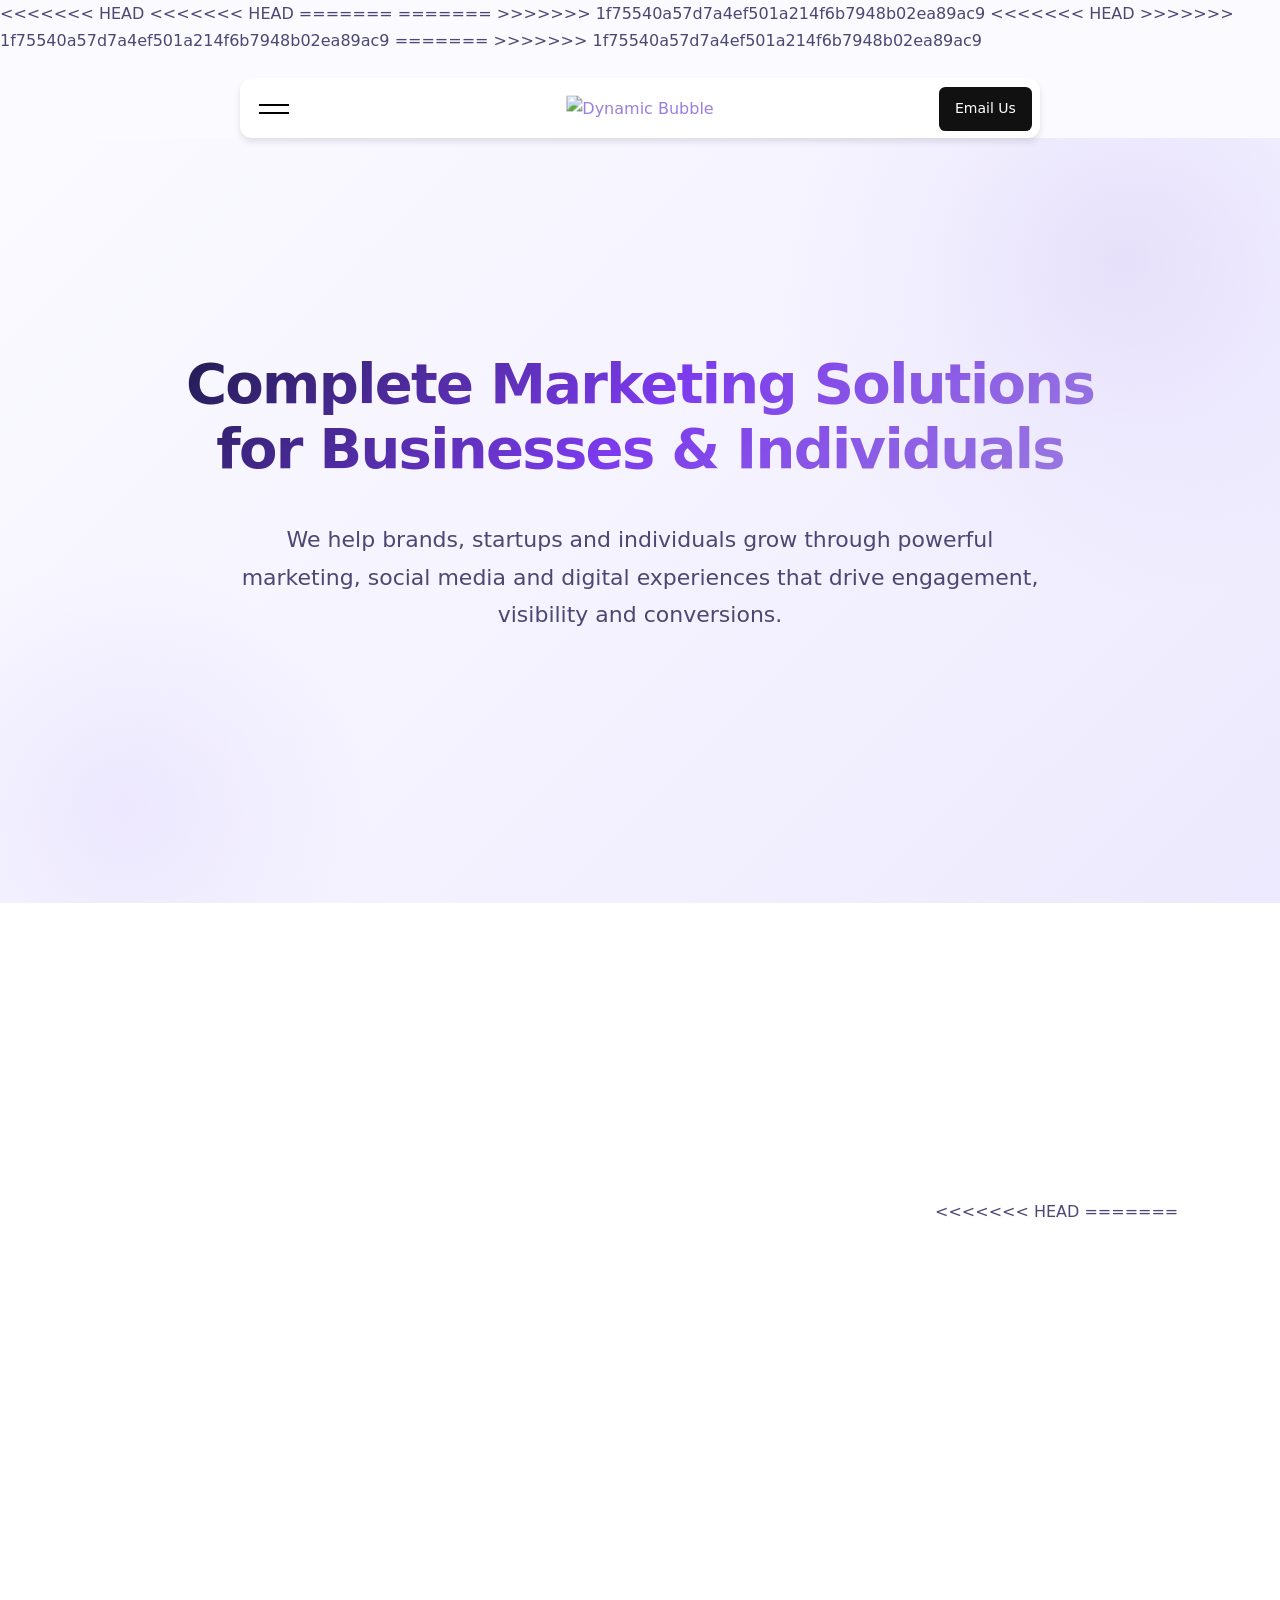
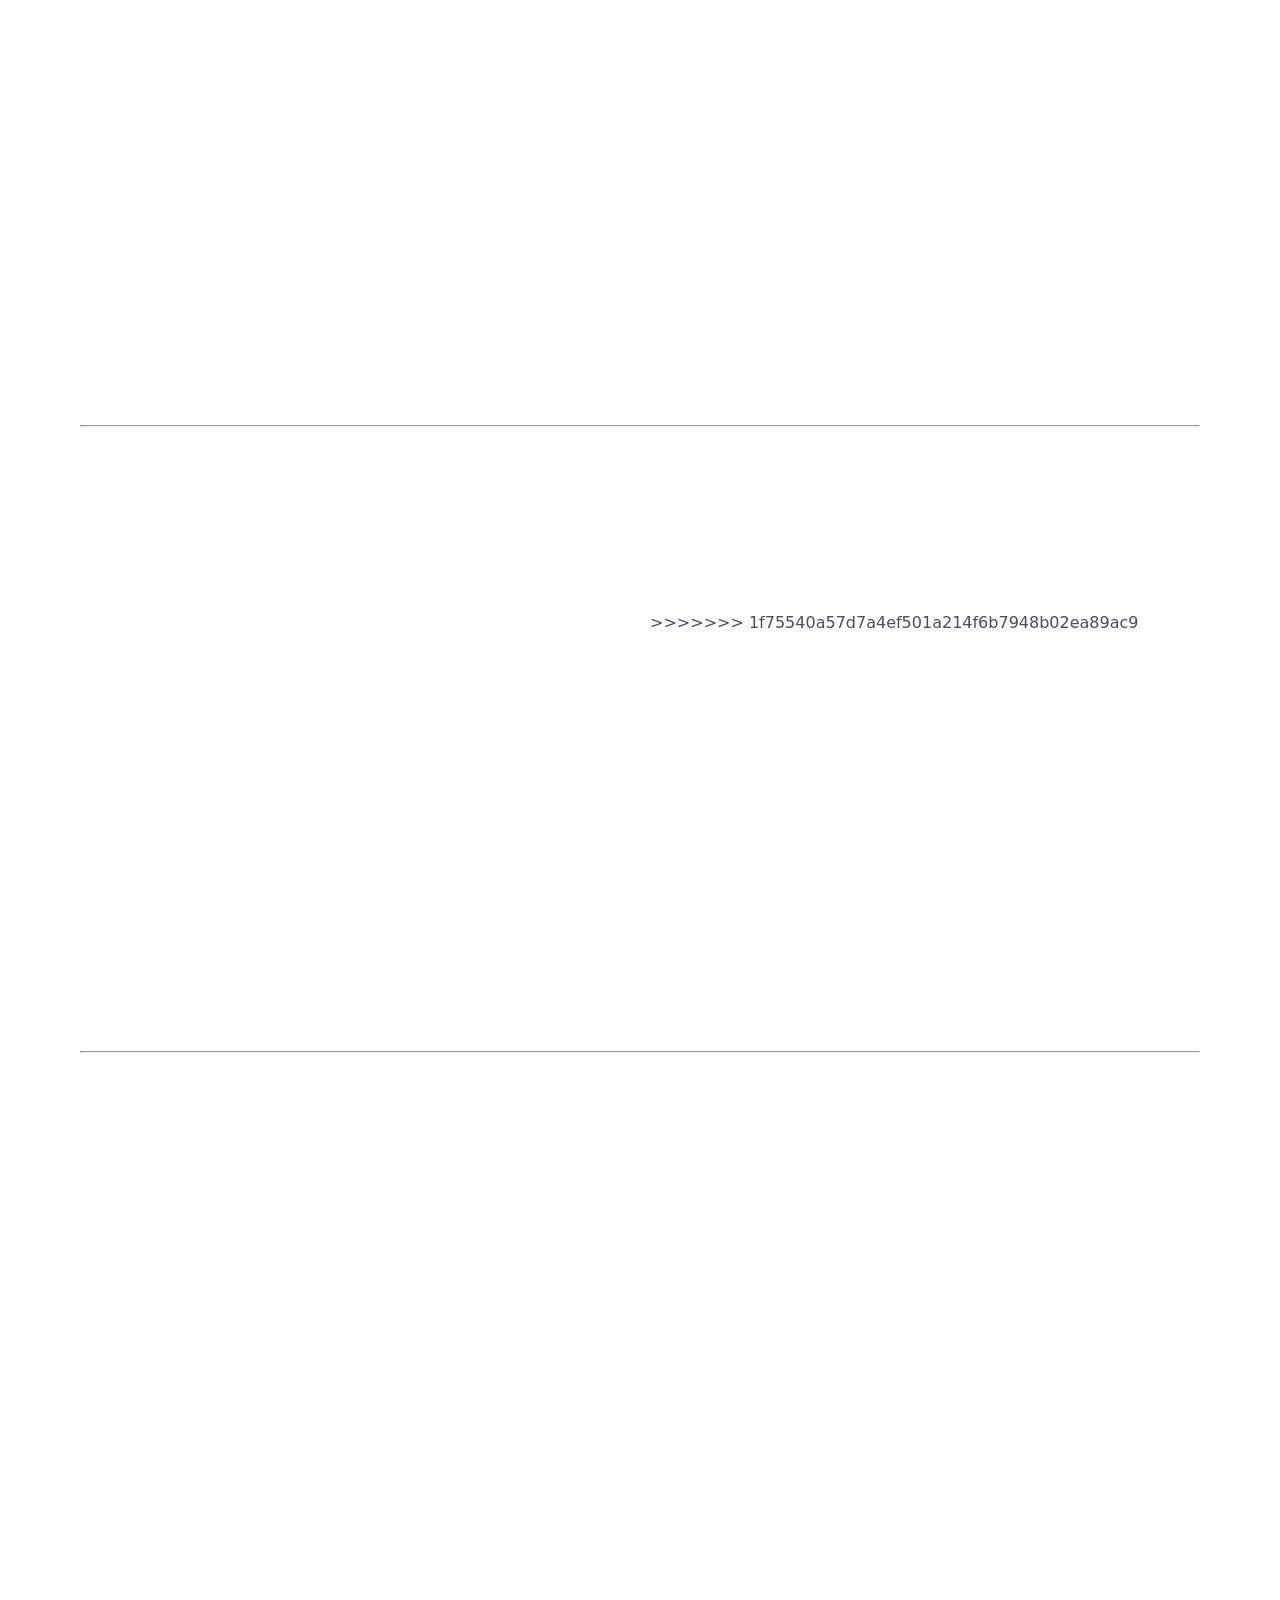
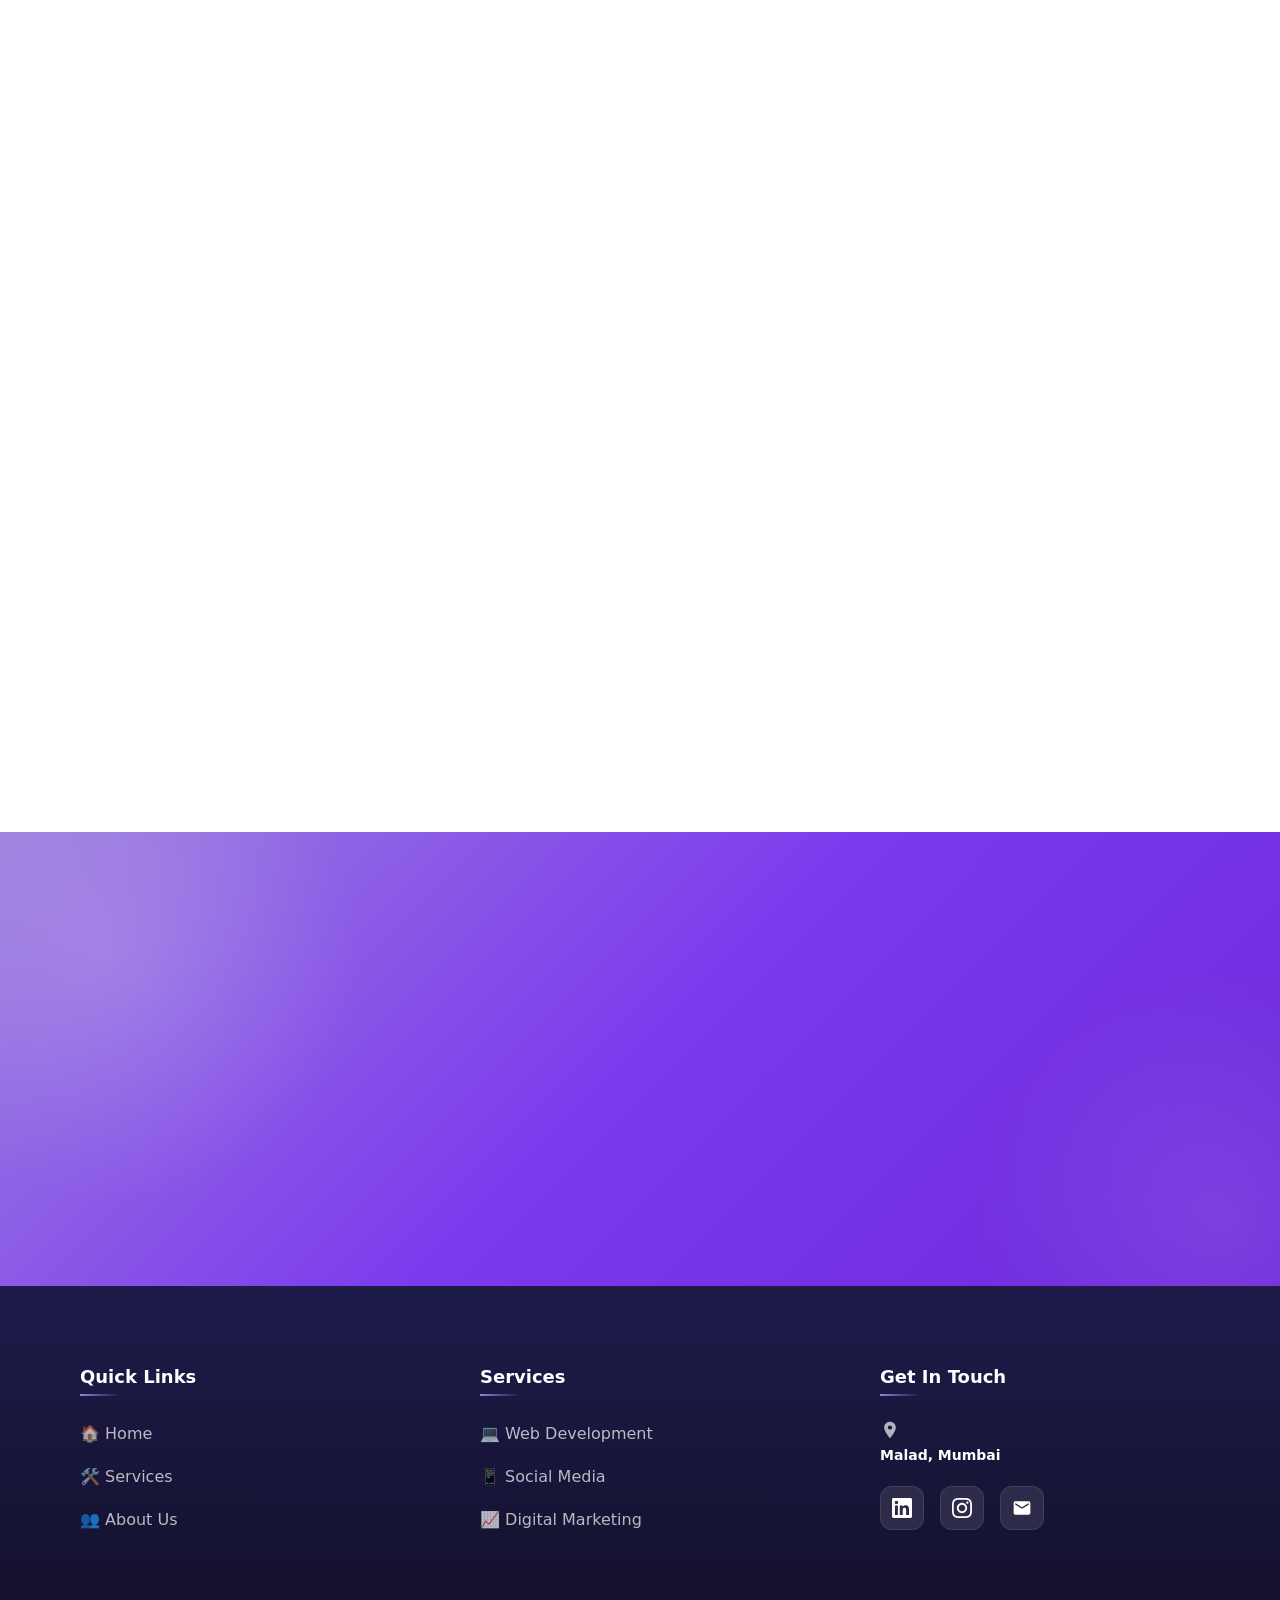
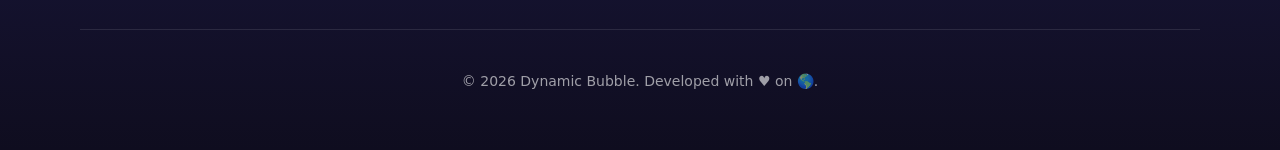
==== commit 58b91cc6: "fix: resolve merge conflicts for about page cleanup" ====
--- a/index.html
+++ b/index.html
@@ -13,17 +13,23 @@
     <!-- Open Graph / Social Media -->
     <meta property="og:type" content="website">
 <<<<<<< HEAD
+<<<<<<< HEAD
     <meta property="og:title" content="Dynamic Bubble | Complete Marketing Solutions for Businesses & Individuals">
     <meta property="og:description" content="Design, Development & Marketing That Drives Real Growth">
     <meta property="og:image" content="https://www.dynamicbubble.agency/assets/images/og-image.jpg">
 
     <title>Dynamic Bubble | Complete Marketing Solutions for Businesses & Individuals</title>
 =======
+=======
+>>>>>>> 1f75540a57d7a4ef501a214f6b7948b02ea89ac9
     <meta property="og:title" content="Dynamic Bubble | Digital Marketing & Social Media Growth">
     <meta property="og:description" content="Dynamic Bubble helps startups grow through digital strategy, social media analysis, and marketing solutions.">
     <meta property="og:image" content="og-image.jpg">
 
     <title>Dynamic Bubble | Digital Marketing &amp; Social Media Growth</title>
+<<<<<<< HEAD
+>>>>>>> 1f75540a57d7a4ef501a214f6b7948b02ea89ac9
+=======
 >>>>>>> 1f75540a57d7a4ef501a214f6b7948b02ea89ac9
     <link rel="icon" type="image/png" href="assets/images/dynamic_bubble_logo.jpg">
     <meta name="theme-color" content="#ffffff">
@@ -179,6 +185,29 @@
                     <a href="pages/marketing-strategy.html" class="btn btn-secondary" style="padding: 0.65rem 1.5rem; font-size: 0.9rem;"><span>Get Marketing Strategy</span></a>
                 </div>
 
+<<<<<<< HEAD
+=======
+            </div>
+
+            <hr>
+
+            <div class="section-header scroll-reveal">
+                <h2>Business Services</h2>
+                <p>For startups and companies looking for full-scale digital growth</p>
+            </div>
+
+            <div class="grid grid-4 gap-20">
+
+                <!-- Card 4: Explore Our Other Services -->
+                <div class="card scroll-reveal">
+                    <div class="card-icon">🌐</div>
+                    <small style="display:inline-block; background: #EDE9FE; color: #7C3AED; padding: 0.25rem 0.75rem; border-radius: 999px; font-weight: 600; font-size: 0.8rem; margin-bottom: 0.75rem;">B2B Services</small>
+                    <h3 style="font-size: 1.15rem;">Explore Our Other Services</h3>
+                    <p>Explore website development, digital/performance marketing, social media management, and other brand growth services.</p>
+                    <a href="pages/services.html#b2b-services" class="btn btn-secondary" style="padding: 0.65rem 1.5rem; font-size: 0.9rem;"><span>Explore Other Services</span></a>
+                </div>
+
+>>>>>>> 1f75540a57d7a4ef501a214f6b7948b02ea89ac9
             </div>
 
             <hr>
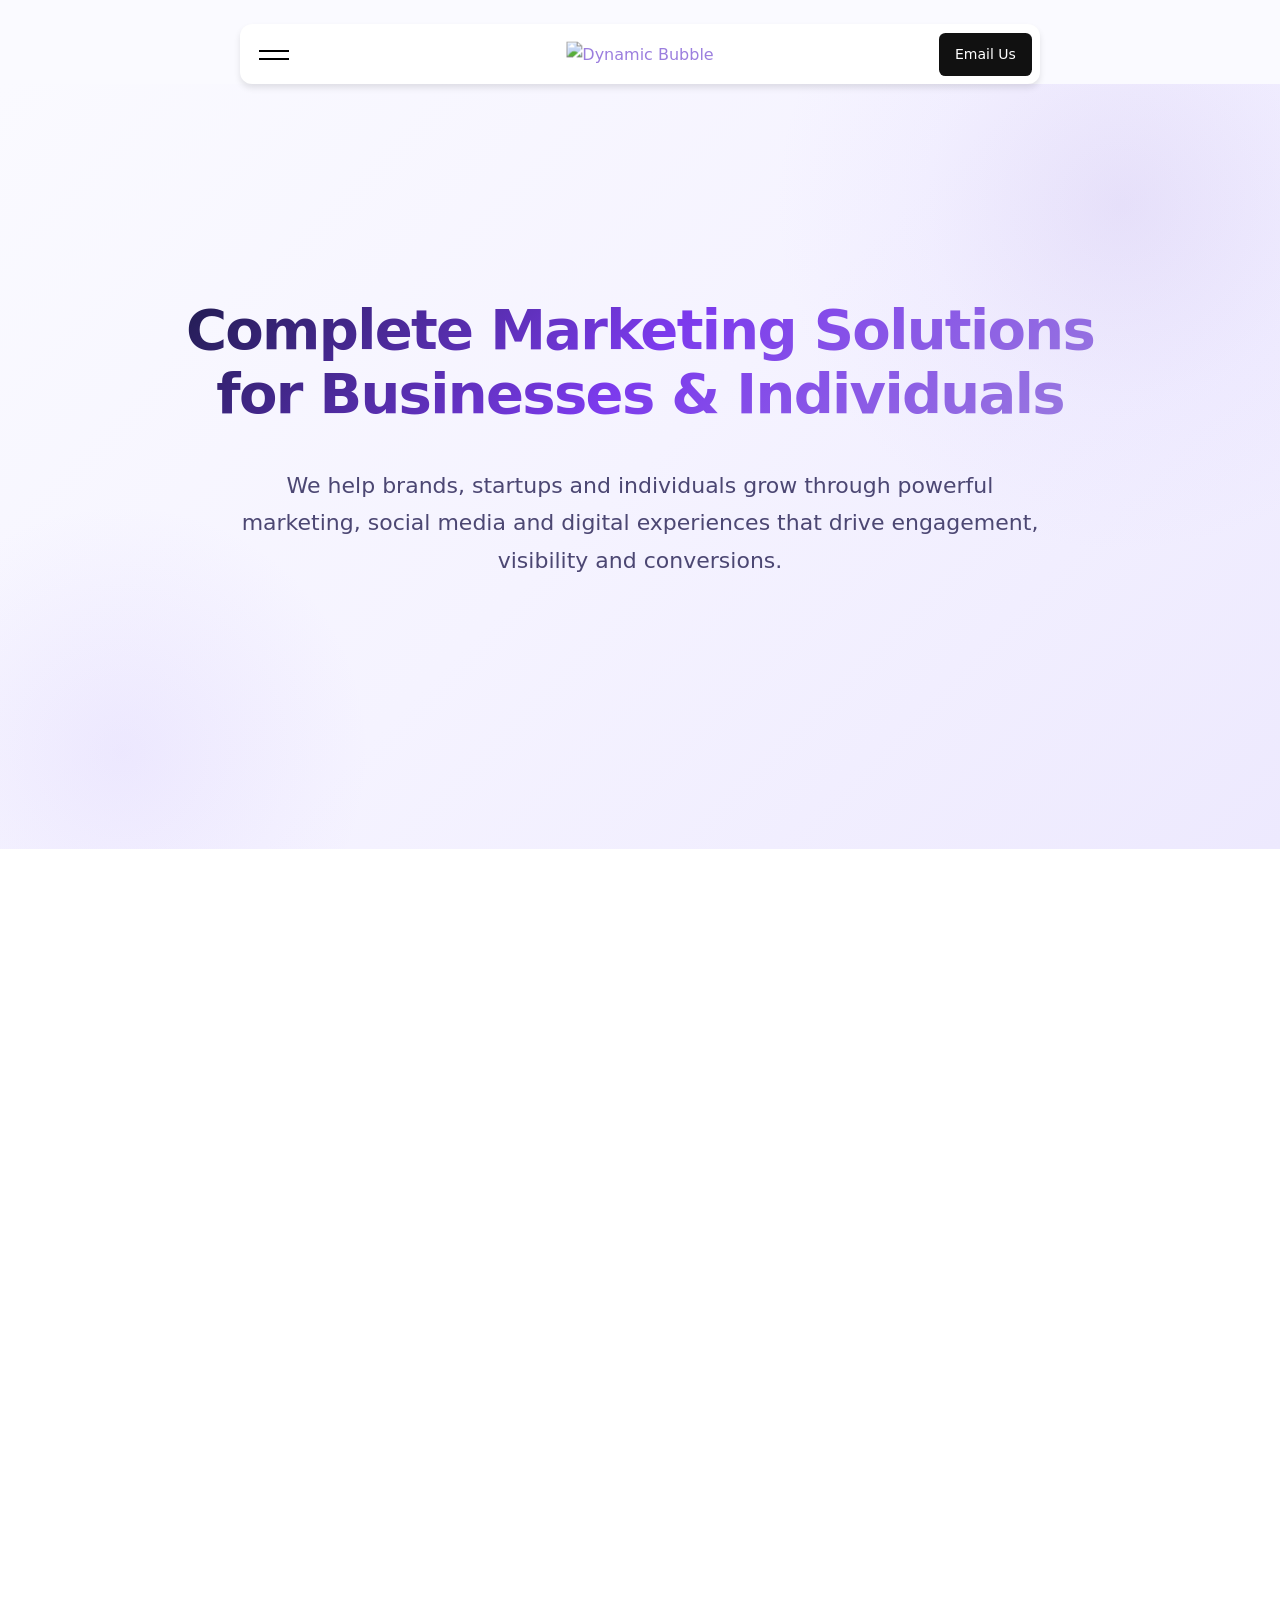
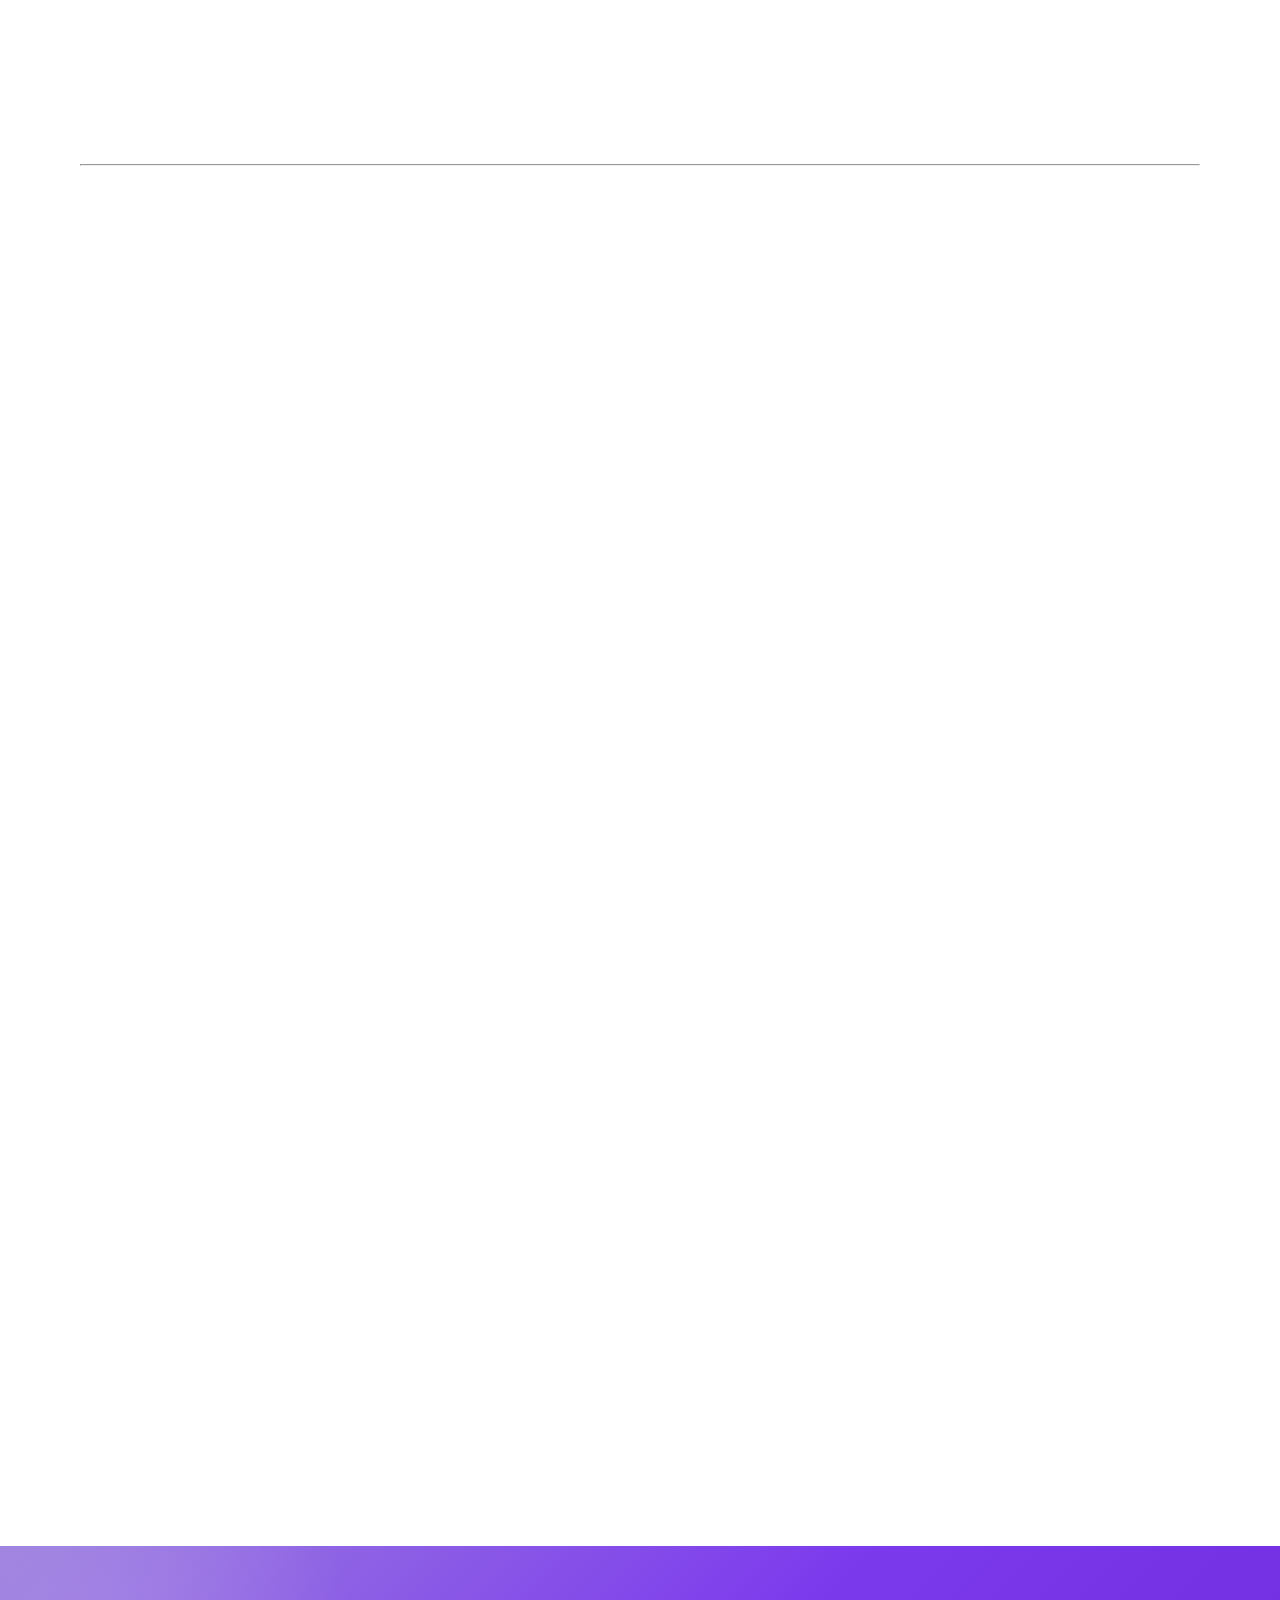
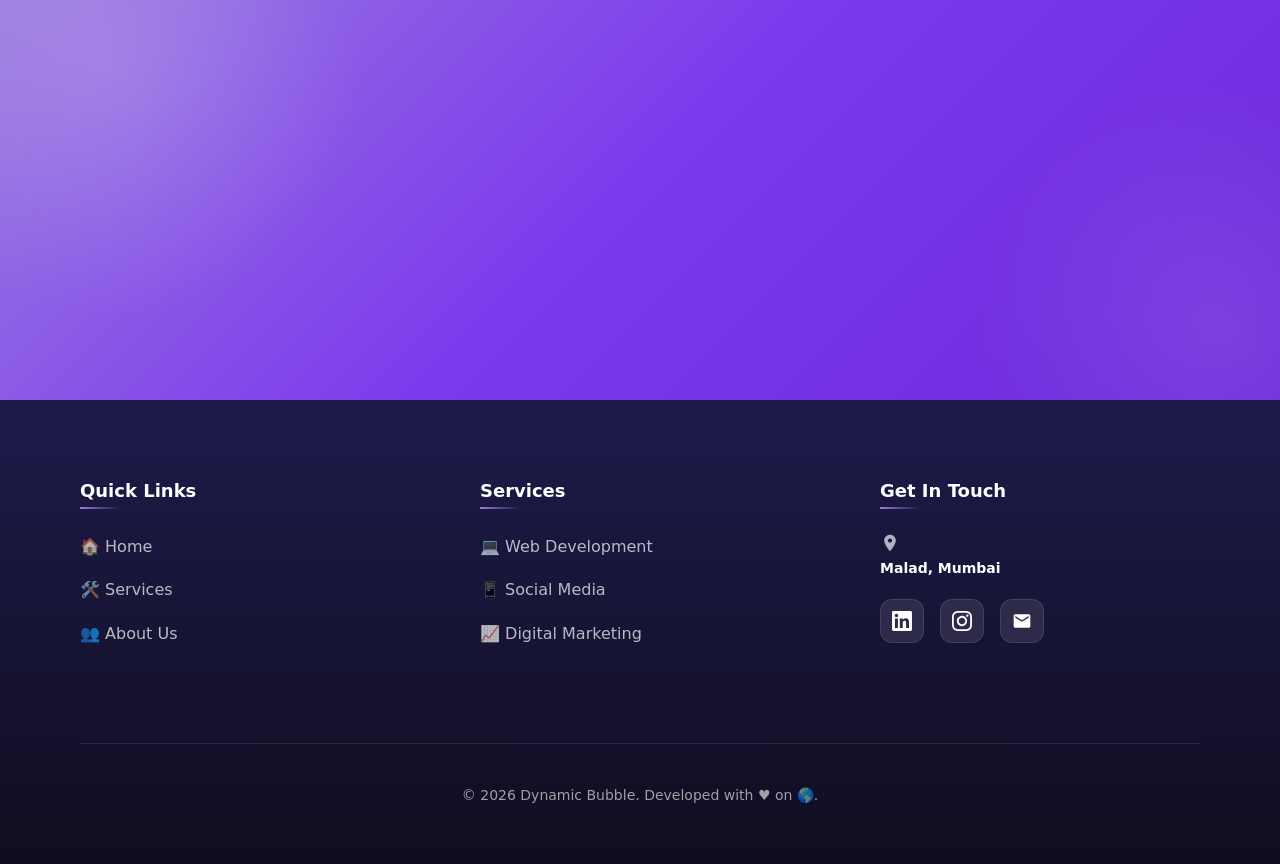
==== commit fe88b89b: "fix: remove merge conflict markers from production" ====
--- a/index.html
+++ b/index.html
@@ -12,25 +12,11 @@
 
     <!-- Open Graph / Social Media -->
     <meta property="og:type" content="website">
-<<<<<<< HEAD
-<<<<<<< HEAD
     <meta property="og:title" content="Dynamic Bubble | Complete Marketing Solutions for Businesses & Individuals">
-    <meta property="og:description" content="Design, Development & Marketing That Drives Real Growth">
+    <meta property="og:description" content="Dynamic Bubble helps startups grow through digital strategy, social media analysis, and marketing solutions.">
     <meta property="og:image" content="https://www.dynamicbubble.agency/assets/images/og-image.jpg">
 
     <title>Dynamic Bubble | Complete Marketing Solutions for Businesses & Individuals</title>
-=======
-=======
->>>>>>> 1f75540a57d7a4ef501a214f6b7948b02ea89ac9
-    <meta property="og:title" content="Dynamic Bubble | Digital Marketing & Social Media Growth">
-    <meta property="og:description" content="Dynamic Bubble helps startups grow through digital strategy, social media analysis, and marketing solutions.">
-    <meta property="og:image" content="og-image.jpg">
-
-    <title>Dynamic Bubble | Digital Marketing &amp; Social Media Growth</title>
-<<<<<<< HEAD
->>>>>>> 1f75540a57d7a4ef501a214f6b7948b02ea89ac9
-=======
->>>>>>> 1f75540a57d7a4ef501a214f6b7948b02ea89ac9
     <link rel="icon" type="image/png" href="assets/images/dynamic_bubble_logo.jpg">
     <meta name="theme-color" content="#ffffff">
 
@@ -185,29 +171,7 @@
                     <a href="pages/marketing-strategy.html" class="btn btn-secondary" style="padding: 0.65rem 1.5rem; font-size: 0.9rem;"><span>Get Marketing Strategy</span></a>
                 </div>
 
-<<<<<<< HEAD
-=======
-            </div>
-
-            <hr>
-
-            <div class="section-header scroll-reveal">
-                <h2>Business Services</h2>
-                <p>For startups and companies looking for full-scale digital growth</p>
-            </div>
-
-            <div class="grid grid-4 gap-20">
-
-                <!-- Card 4: Explore Our Other Services -->
-                <div class="card scroll-reveal">
-                    <div class="card-icon">🌐</div>
-                    <small style="display:inline-block; background: #EDE9FE; color: #7C3AED; padding: 0.25rem 0.75rem; border-radius: 999px; font-weight: 600; font-size: 0.8rem; margin-bottom: 0.75rem;">B2B Services</small>
-                    <h3 style="font-size: 1.15rem;">Explore Our Other Services</h3>
-                    <p>Explore website development, digital/performance marketing, social media management, and other brand growth services.</p>
-                    <a href="pages/services.html#b2b-services" class="btn btn-secondary" style="padding: 0.65rem 1.5rem; font-size: 0.9rem;"><span>Explore Other Services</span></a>
-                </div>
-
->>>>>>> 1f75540a57d7a4ef501a214f6b7948b02ea89ac9
+
             </div>
 
             <hr>
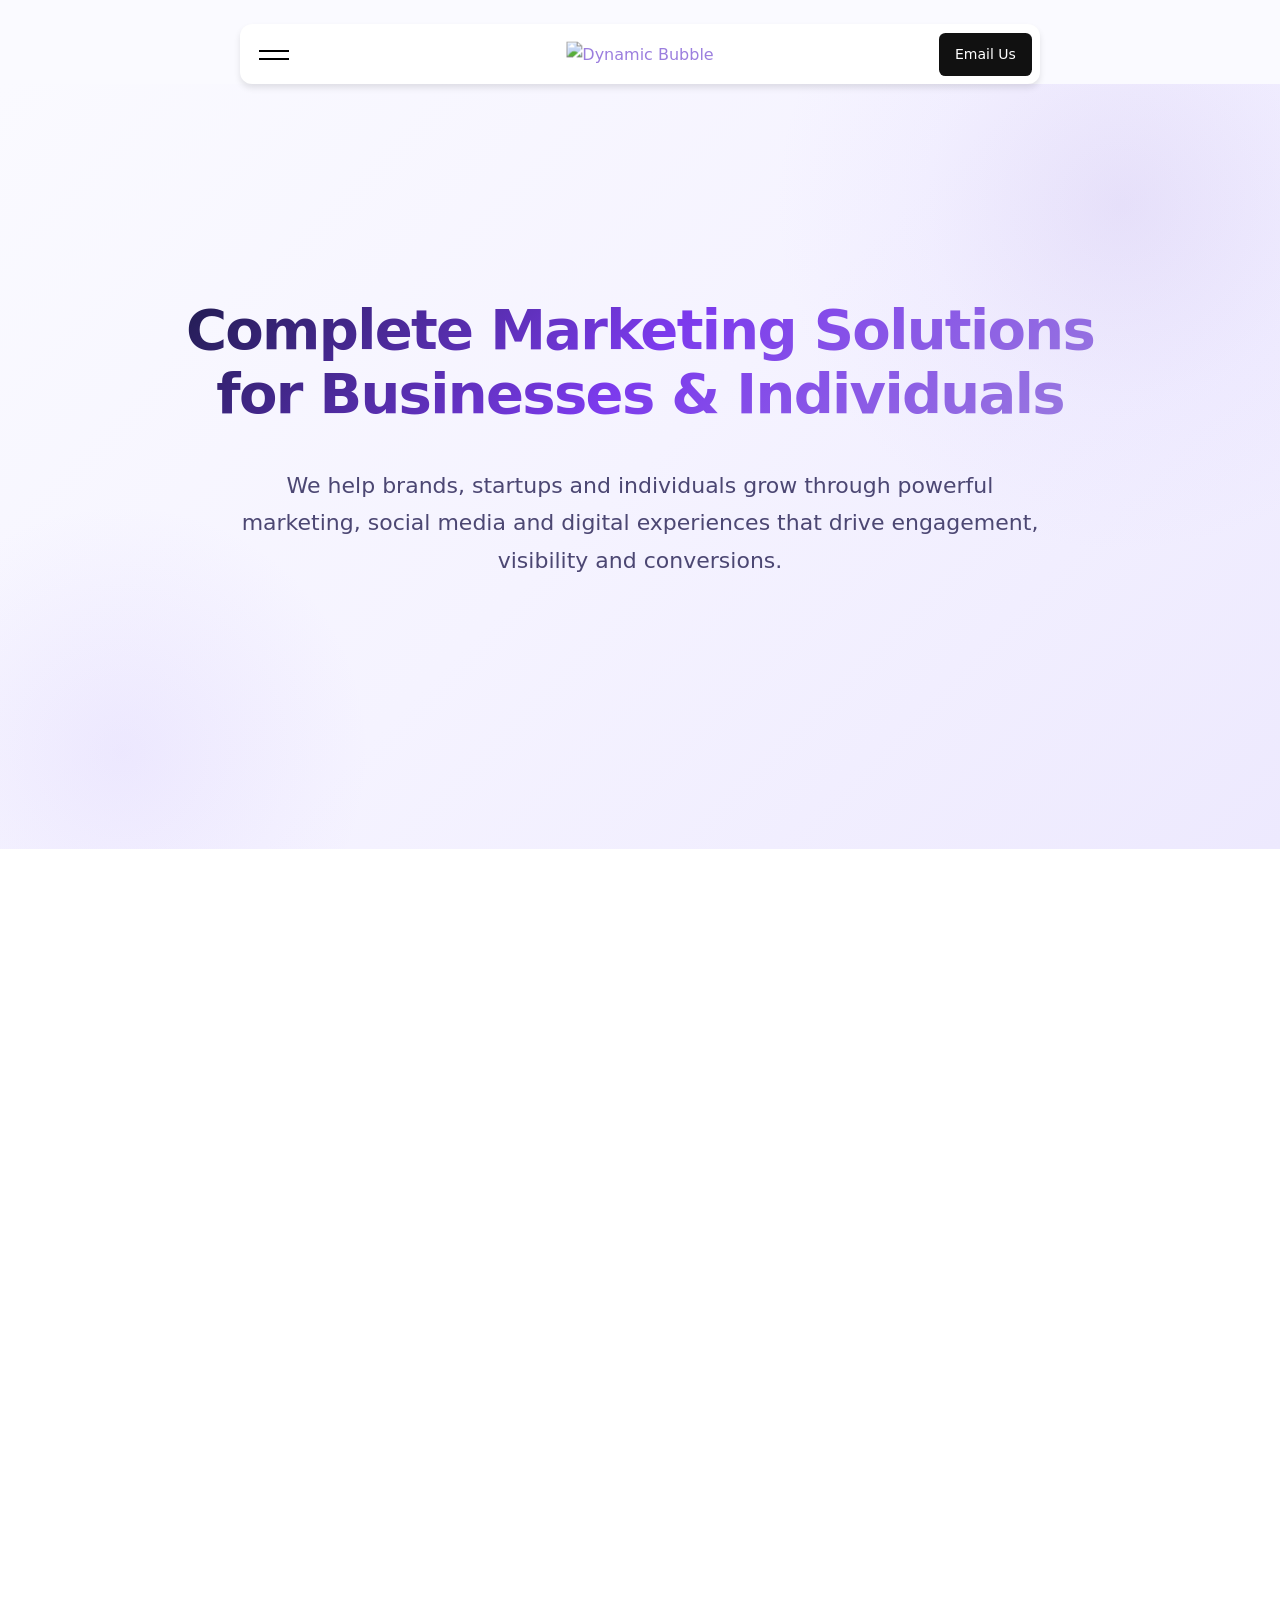
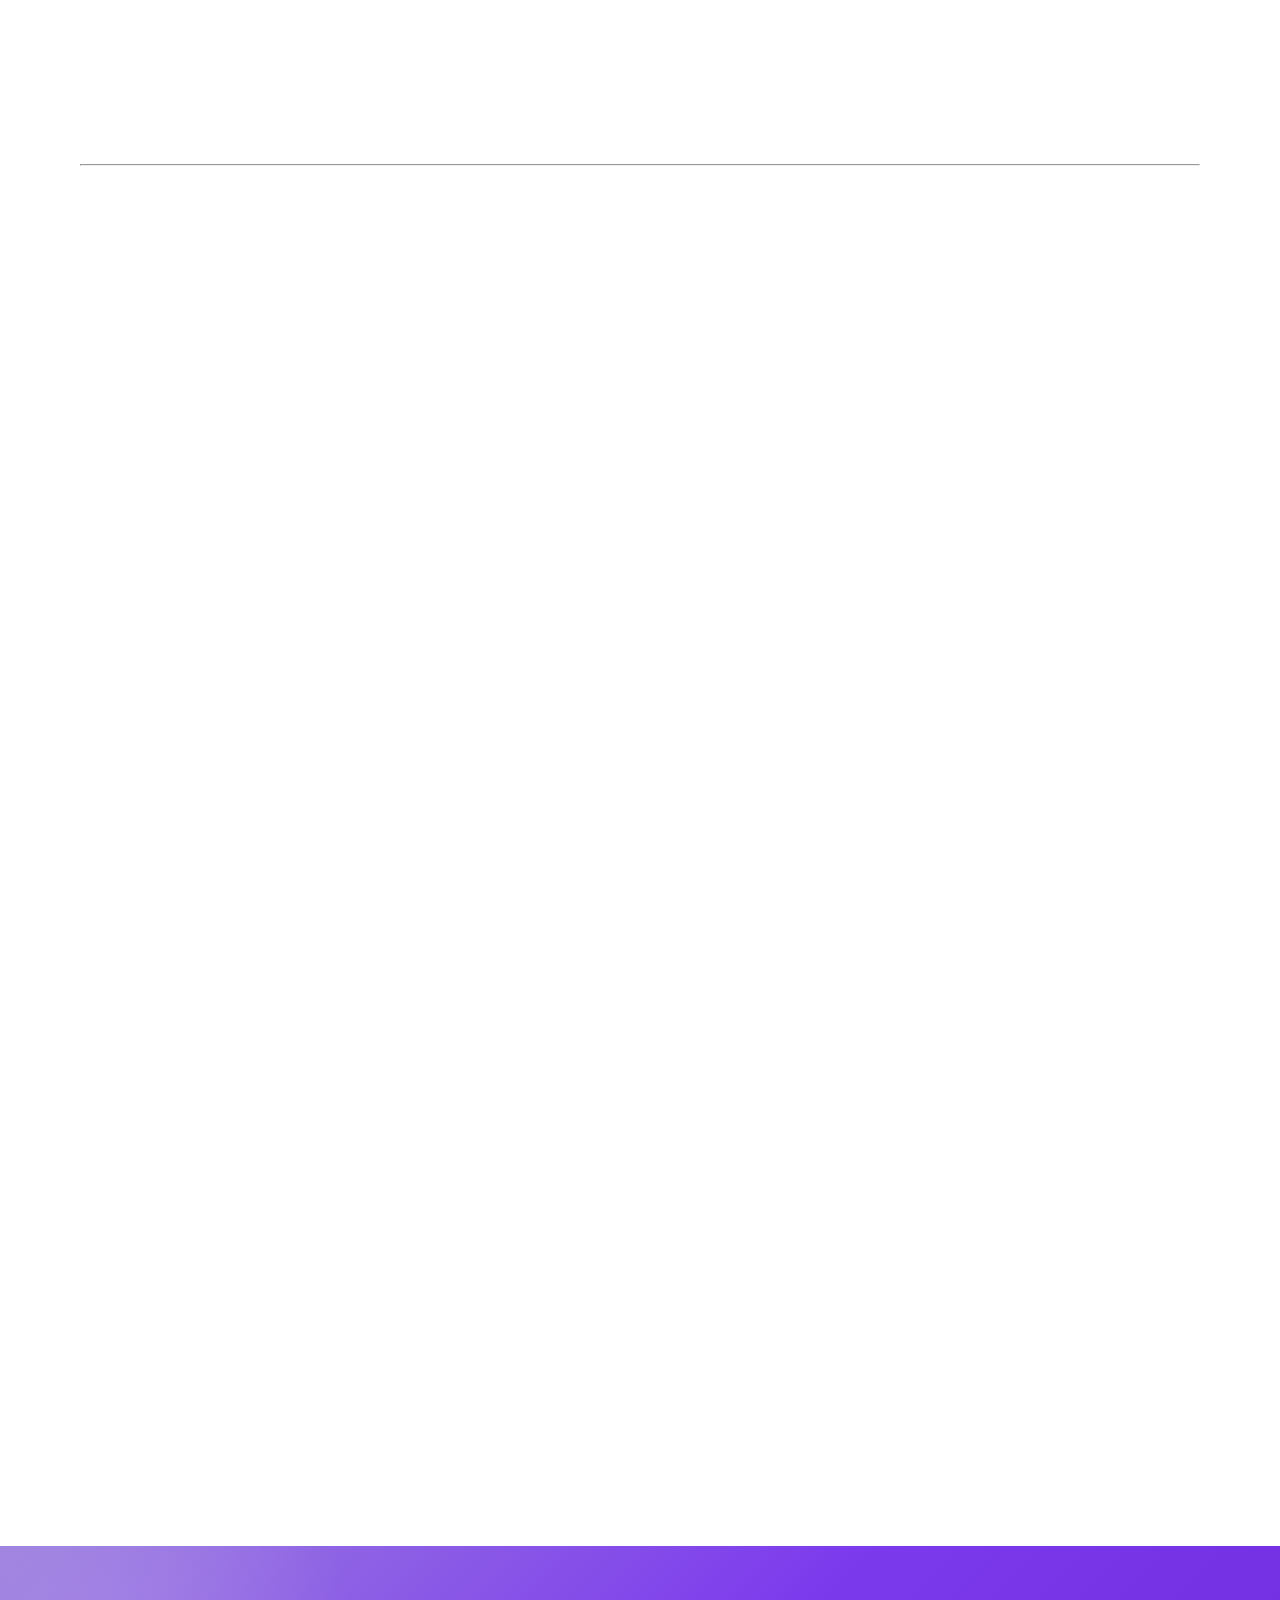
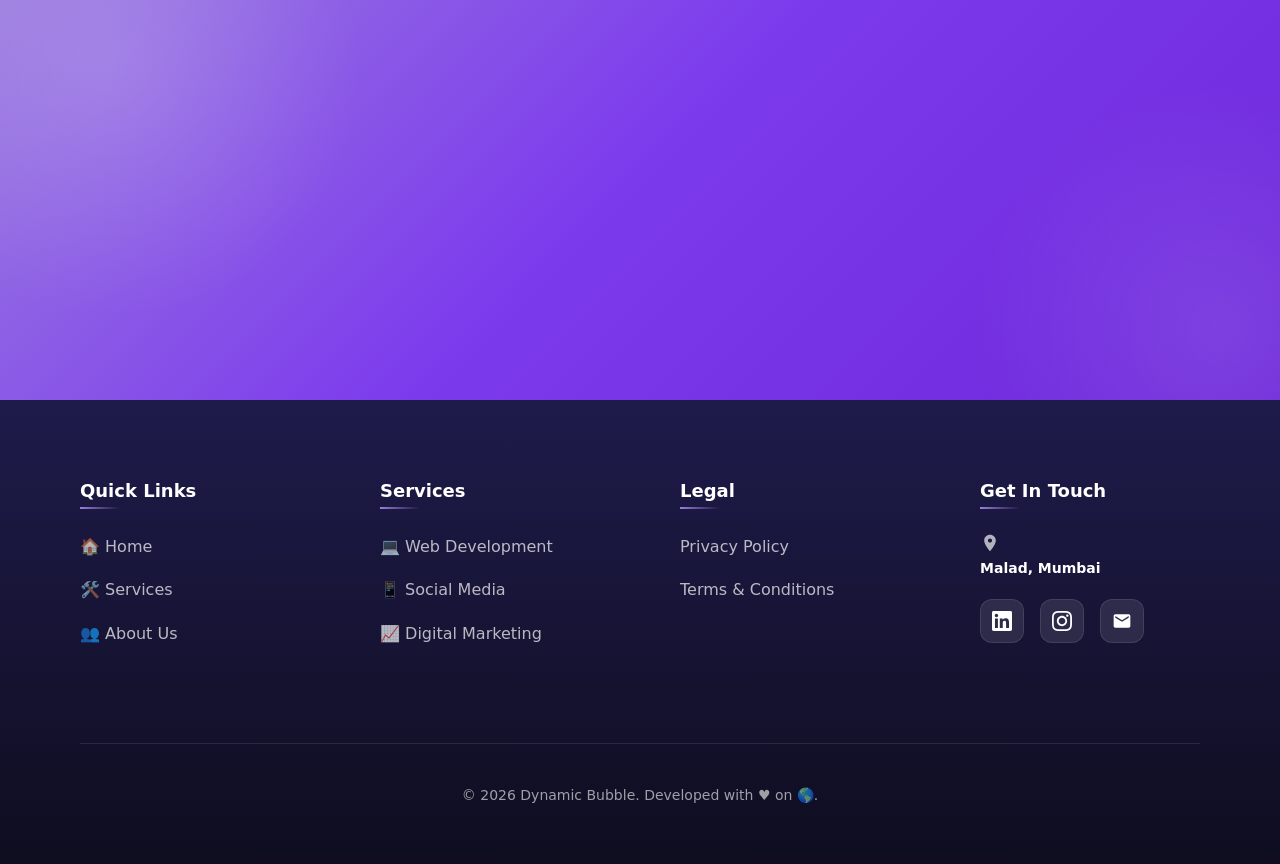
==== commit 27b075d2: "feat: add legal policy pages" ====
--- a/index.html
+++ b/index.html
@@ -237,9 +237,8 @@
     <section class="cta-banner" id="cta">
         <div class="container">
             <div class="scroll-reveal">
-                <h2>Ready to Transform Your Business?</h2>
-                <p>Join hundreds of successful startups who trust us with their digital presence. Get a free
-                    consultation today.</p>
+                <h2>Ready to Grow Your Brand?</h2>
+                <p>Whether you're a startup, creator, or individual — we have the right strategy to grow your brand online.</p>
                 <a href="mailto:dynamicbubbleinfo@gmail.com" class="btn btn-lg"
                     style="background-color: white; color: var(--color-primary);">
                     Email Us
@@ -271,6 +270,14 @@
                         <li><a href="pages/services.html#web-development">💻 Web Development</a></li>
                         <li><a href="pages/services.html#social-media">📱 Social Media</a></li>
                         <li><a href="pages/services.html#digital-marketing">📈 Digital Marketing</a></li>
+                    </ul>
+                </div>
+
+                <div class="footer-section">
+                    <h4>Legal</h4>
+                    <ul class="footer-links">
+                        <li><a href="pages/privacy-policy.html">Privacy Policy</a></li>
+                        <li><a href="pages/terms-and-conditions.html">Terms &amp; Conditions</a></li>
                     </ul>
                 </div>
 
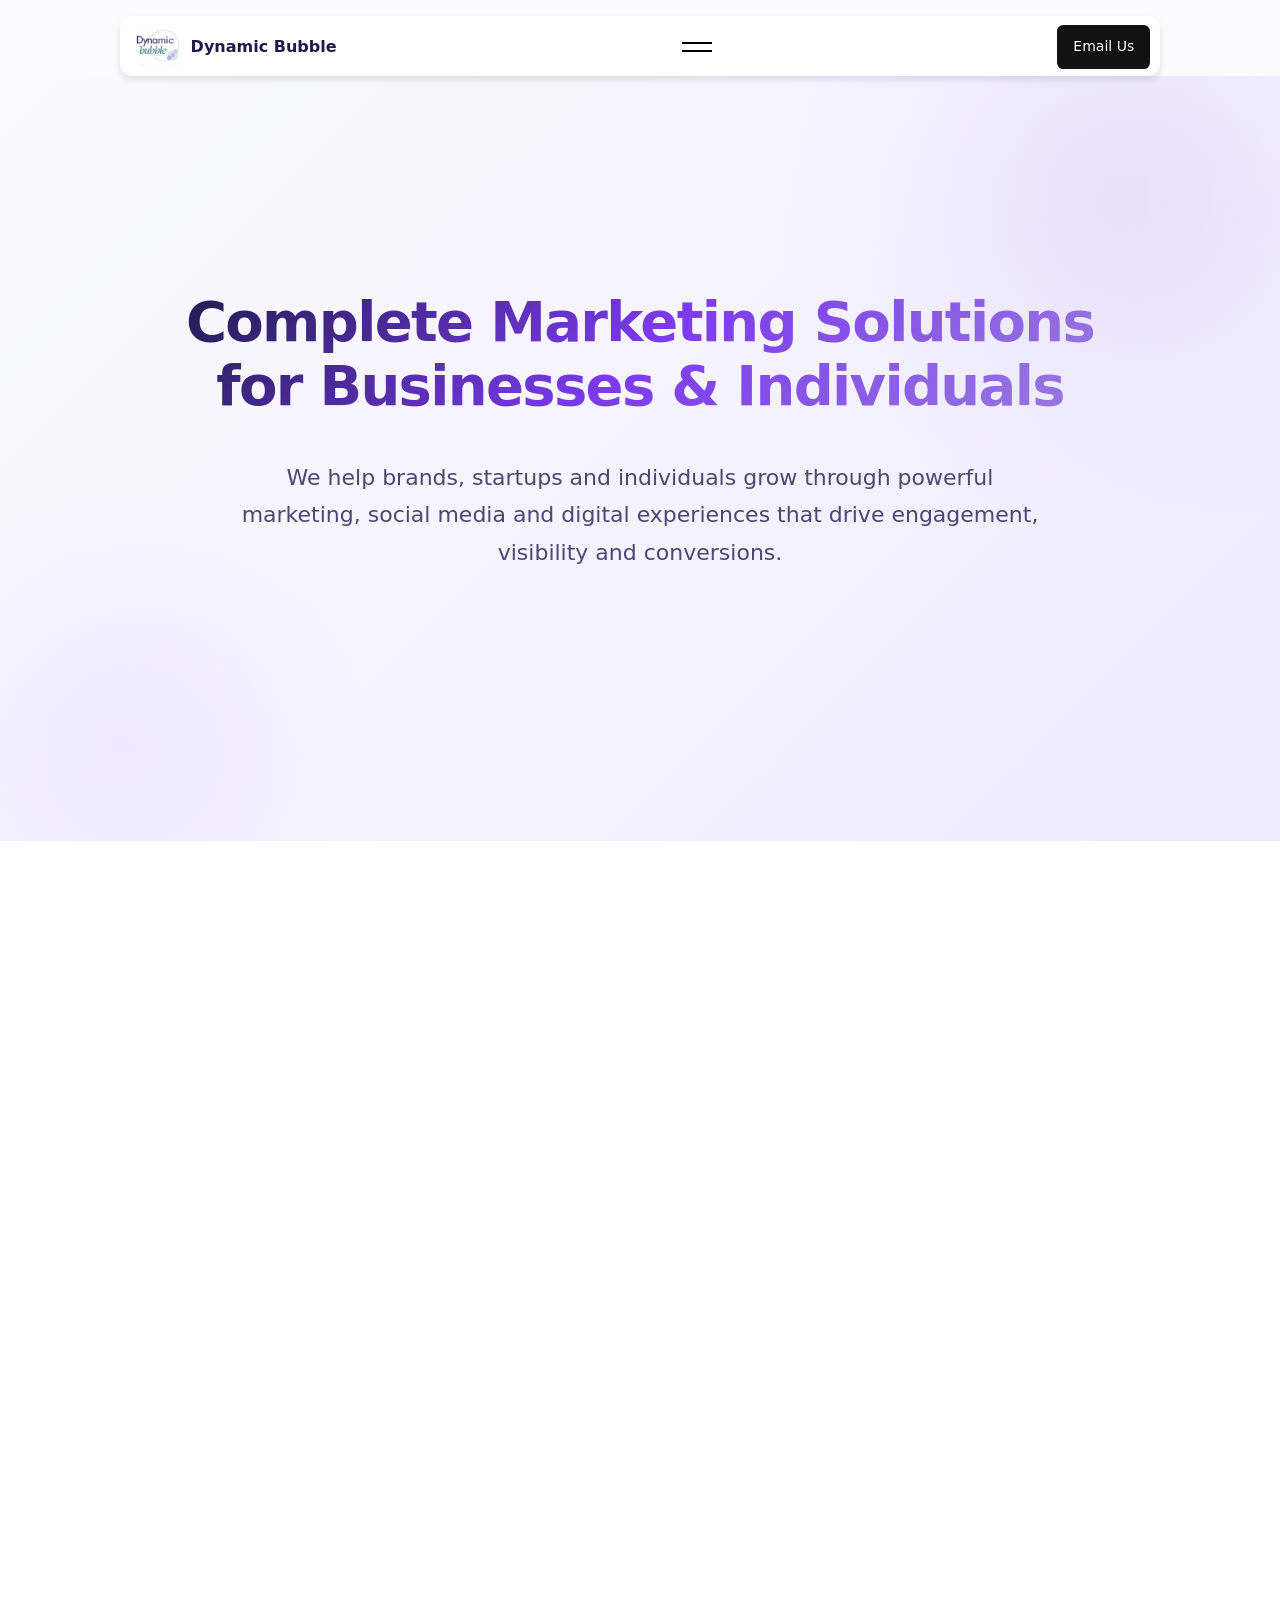
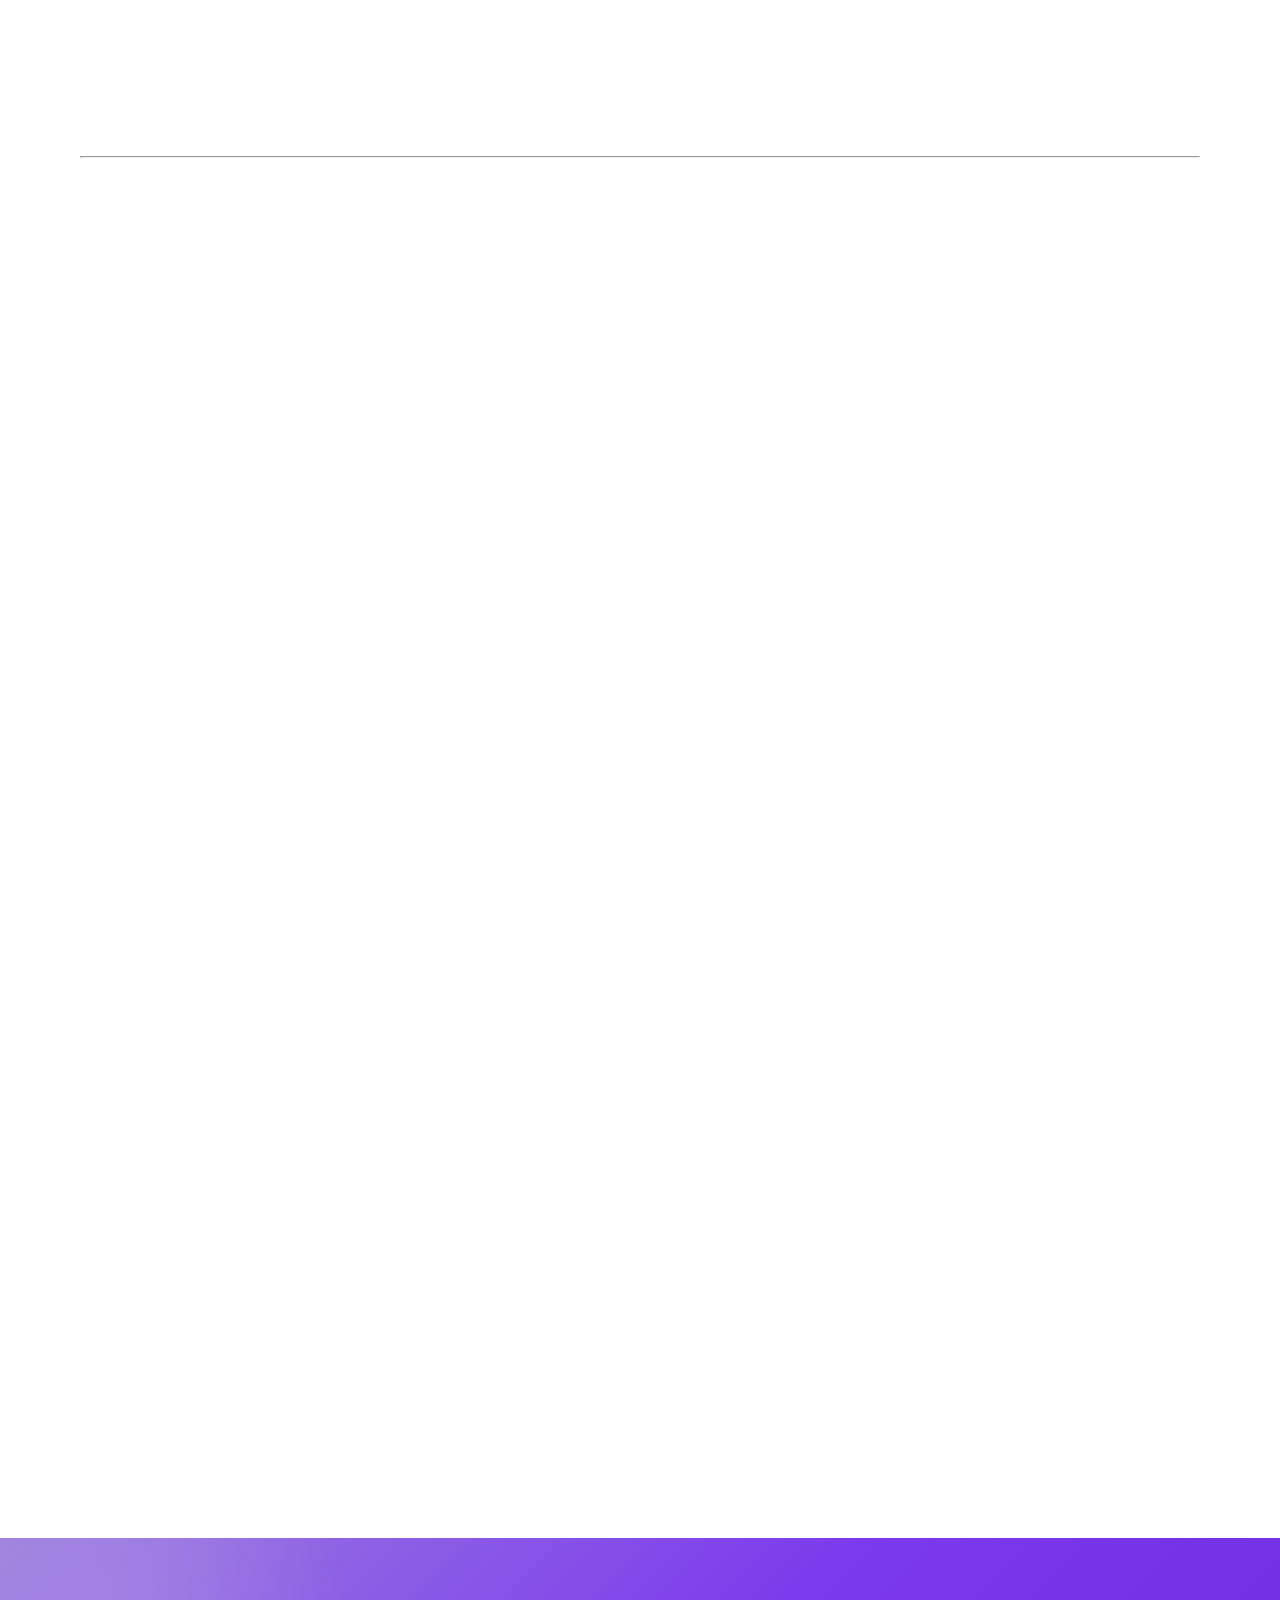
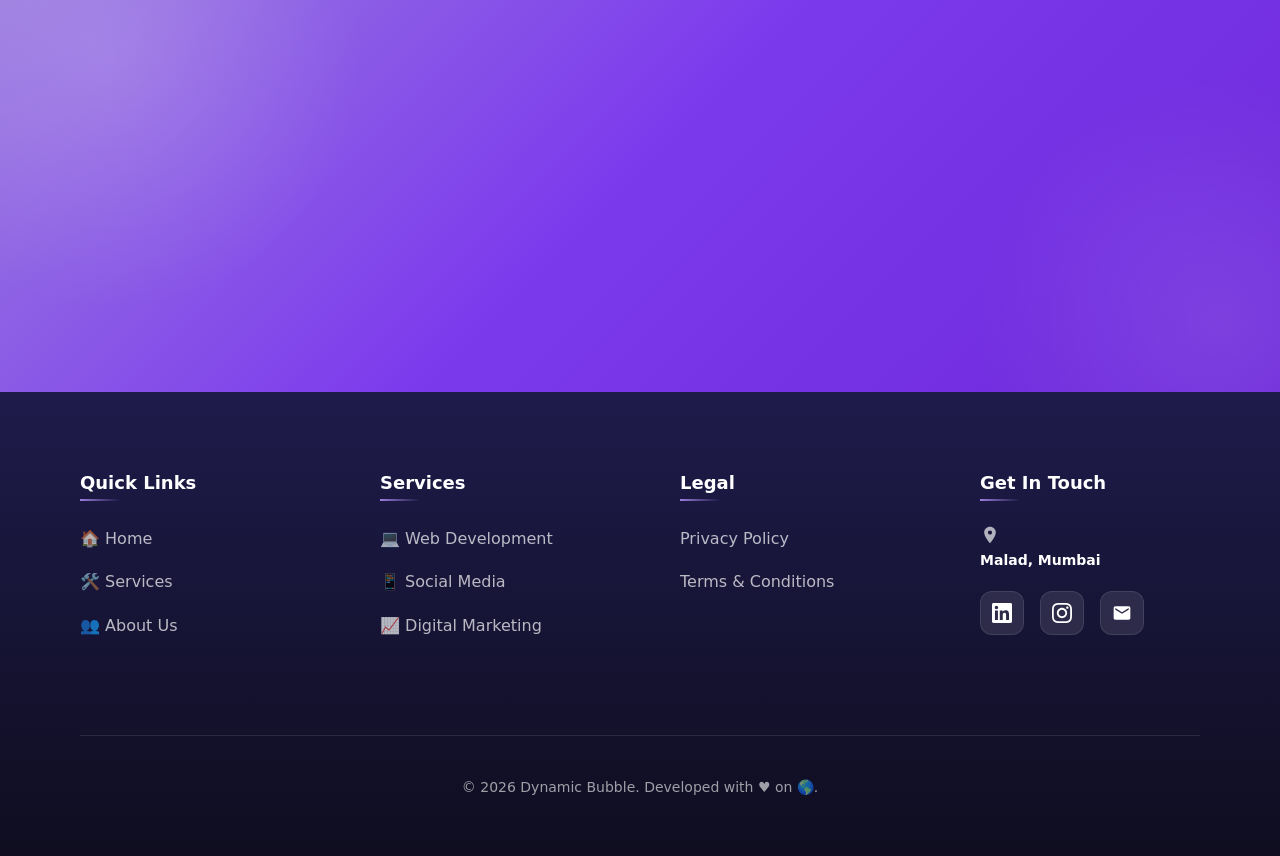
==== commit 169b8e77: "fix: improve navbar logo alignment" ====
--- a/index.html
+++ b/index.html
@@ -17,12 +17,12 @@
     <meta property="og:image" content="https://www.dynamicbubble.agency/assets/images/og-image.jpg">
 
     <title>Dynamic Bubble | Complete Marketing Solutions for Businesses & Individuals</title>
-    <link rel="icon" type="image/png" href="assets/images/dynamic_bubble_logo.jpg">
+    <link rel="icon" type="image/jpeg" href="assets/images/logo-hd.jpeg">
     <meta name="theme-color" content="#ffffff">
 
     <script src="https://cdnjs.cloudflare.com/ajax/libs/gsap/3.12.5/gsap.min.js"></script>
     <link rel="stylesheet" href="css/styles.css">
-    <link rel="stylesheet" href="css/card-nav.css">
+    <link rel="stylesheet" href="css/card-nav.css?v=logo-left-20260519">
     <link rel="stylesheet" href="css/text-type.css">
     <link rel="stylesheet" href="css/flip-card.css">
     <link rel="stylesheet" href="css/laser-theme.css">
@@ -41,7 +41,7 @@
 
                 <div class="logo-container">
                     <a href="index.html">
-                        <img src="assets/images/dynamic_bubble_logo.jpg" alt="Dynamic Bubble" class="logo">
+                        <img src="assets/images/logo-hd.jpeg" alt="Dynamic Bubble Logo" class="logo nav-logo-img">
                     </a>
                 </div>
 
@@ -323,7 +323,7 @@
 
     <!-- <script src="https://cdnjs.cloudflare.com/ajax/libs/three.js/r128/three.min.js"></script> -->
     <script src="js/script.js"></script>
-    <script src="js/card-nav.js"></script>
+    <script src="js/card-nav.js?v=logo-left-20260519"></script>
     <script src="js/text-type.js"></script>
 </body>
 
--- a/css/styles.css
+++ b/css/styles.css
@@ -960,16 +960,16 @@
 /* Footer location: compact, accessible layout (no iframe/embed) */
 .footer-map {
     display: flex;
-    flex-direction: column;
-    align-items: center;
+    flex-direction: row;
+    align-items: flex-start;
     gap: var(--spacing-xs);
     margin-top: var(--spacing-sm);
 }
 .footer-map-link {
     display: inline-flex;
-    flex-direction: column;
-    align-items: center;
-    gap: 0.25rem;
+    flex-direction: row;
+    align-items: center;
+    gap: 0.45rem;
     color: var(--color-white);
     text-decoration: none;
 }
@@ -983,21 +983,8 @@
     font-size: var(--font-size-sm);
     font-weight: 700;
     color: var(--color-white);
-    margin-top: 2px;
+    margin-top: 0;
     line-height: 1;
-}
-
-@media (min-width: 900px) {
-    /* keep things compact on larger screens */
-    .footer-map {
-        flex-direction: row;
-    }
-    .footer-map-link {
-        flex-direction: row;
-    }
-    .footer-location {
-        margin-top: 0;
-    }
 }
 
 /* Newsletter Section */
@@ -1182,6 +1169,39 @@
 /* ===================================
    Service Detail Sections
    =================================== */
+
+#services-overview .services-overview-grid {
+    align-items: stretch;
+}
+
+#services-overview .services-overview-card {
+    display: flex;
+    flex-direction: column;
+    height: 100%;
+}
+
+#services-overview .services-overview-card .btn {
+    display: inline-flex;
+    align-items: center;
+    justify-content: center;
+    margin-top: auto;
+    align-self: flex-start;
+}
+
+#web-development {
+    padding-top: calc(var(--spacing-3xl) + var(--spacing-lg));
+}
+
+@media (max-width: 768px) {
+    #services-overview .services-overview-card .btn {
+        align-self: stretch;
+        justify-content: center;
+    }
+
+    #web-development {
+        padding-top: var(--spacing-2xl);
+    }
+}
 
 .service-detail {
     margin-bottom: var(--spacing-3xl);
--- a/css/card-nav.css
+++ b/css/card-nav.css
@@ -2,11 +2,11 @@
   position: relative;
   left: auto;
   transform: none;
-  width: 90%;
-  max-width: 800px;
+  width: min(94%, 1040px);
+  max-width: 1040px;
   z-index: 10;
   box-sizing: border-box;
-  margin: 1.5rem auto 0;
+  margin: 1rem auto 0;
 }
 
 .card-nav {
@@ -29,15 +29,20 @@
   left: 0;
   right: 0;
   height: 60px;
-  display: flex;
-  align-items: center;
-  justify-content: space-between;
-  padding: 0.5rem 0.45rem 0.55rem 1.1rem;
+  display: grid;
+  grid-template-columns: auto minmax(44px, 1fr) auto;
+  align-items: center;
+  gap: 1rem;
+  padding: 0.35rem 0.55rem 0.35rem 0.8rem;
   z-index: 2;
 }
 
 .hamburger-menu {
-  height: 100%;
+  grid-column: 2;
+  grid-row: 1;
+  justify-self: center;
+  width: 44px;
+  height: 44px;
   display: flex;
   flex-direction: column;
   align-items: center;
@@ -74,22 +79,44 @@
 .logo-container {
   display: flex;
   align-items: center;
-  position: absolute;
-  left: 50%;
-  top: 50%;
-  transform: translate(-50%, -50%);
-}
-
-.logo {
+  justify-self: start;
+  grid-column: 1;
+  grid-row: 1;
+  min-width: 0;
+}
+
+.logo-container a {
+  display: inline-flex;
+  align-items: center;
+  gap: 0.55rem;
+  min-width: 0;
+  text-decoration: none;
+}
+
+.logo-container a::after {
+  content: "Dynamic Bubble";
+  color: #1E1B4B;
+  font-weight: 800;
+  font-size: 1rem;
+  letter-spacing: 0;
+  white-space: nowrap;
+}
+
+.logo,
+.nav-logo-img {
+  display: block;
+  width: 48px;
   height: 48px;
-  /* Increased from 28px */
-  width: auto;
+  max-width: 48px;
   object-fit: contain;
-  max-width: 150px;
-  /* Ensure it doesn't get too wide */
+  object-position: center;
+  border-radius: 0.25rem;
 }
 
 .card-nav-cta-button {
+  grid-column: 3;
+  grid-row: 1;
+  justify-self: end;
   background-color: #111;
   /* buttonBgColor */
   color: white;
@@ -97,7 +124,7 @@
   border: none;
   border-radius: calc(0.75rem - 0.35rem);
   padding: 0 1rem;
-  height: 100%;
+  height: 44px;
   font-weight: 500;
   cursor: pointer;
   transition: background-color 0.3s ease;
@@ -182,22 +209,38 @@
 
 @media (max-width: 768px) {
   .card-nav-container {
-    width: 90%;
+    width: 92%;
+    max-width: none;
   }
 
   .card-nav-top {
-    padding: 0.5rem 1rem;
-    justify-content: space-between;
+    grid-template-columns: auto 1fr auto;
+    gap: 0.75rem;
+    padding: 0.45rem 0.75rem;
   }
 
   .hamburger-menu {
-    order: 2;
+    grid-column: 3;
+    justify-self: end;
   }
 
   .logo-container {
-    position: static;
-    transform: none;
-    order: 1;
+    grid-column: 1;
+  }
+
+  .logo,
+  .nav-logo-img {
+    width: 42px;
+    height: 42px;
+    max-width: 42px;
+  }
+
+  .logo-container a {
+    gap: 0.45rem;
+  }
+
+  .logo-container a::after {
+    font-size: 0.9rem;
   }
 
   .card-nav-cta-button {
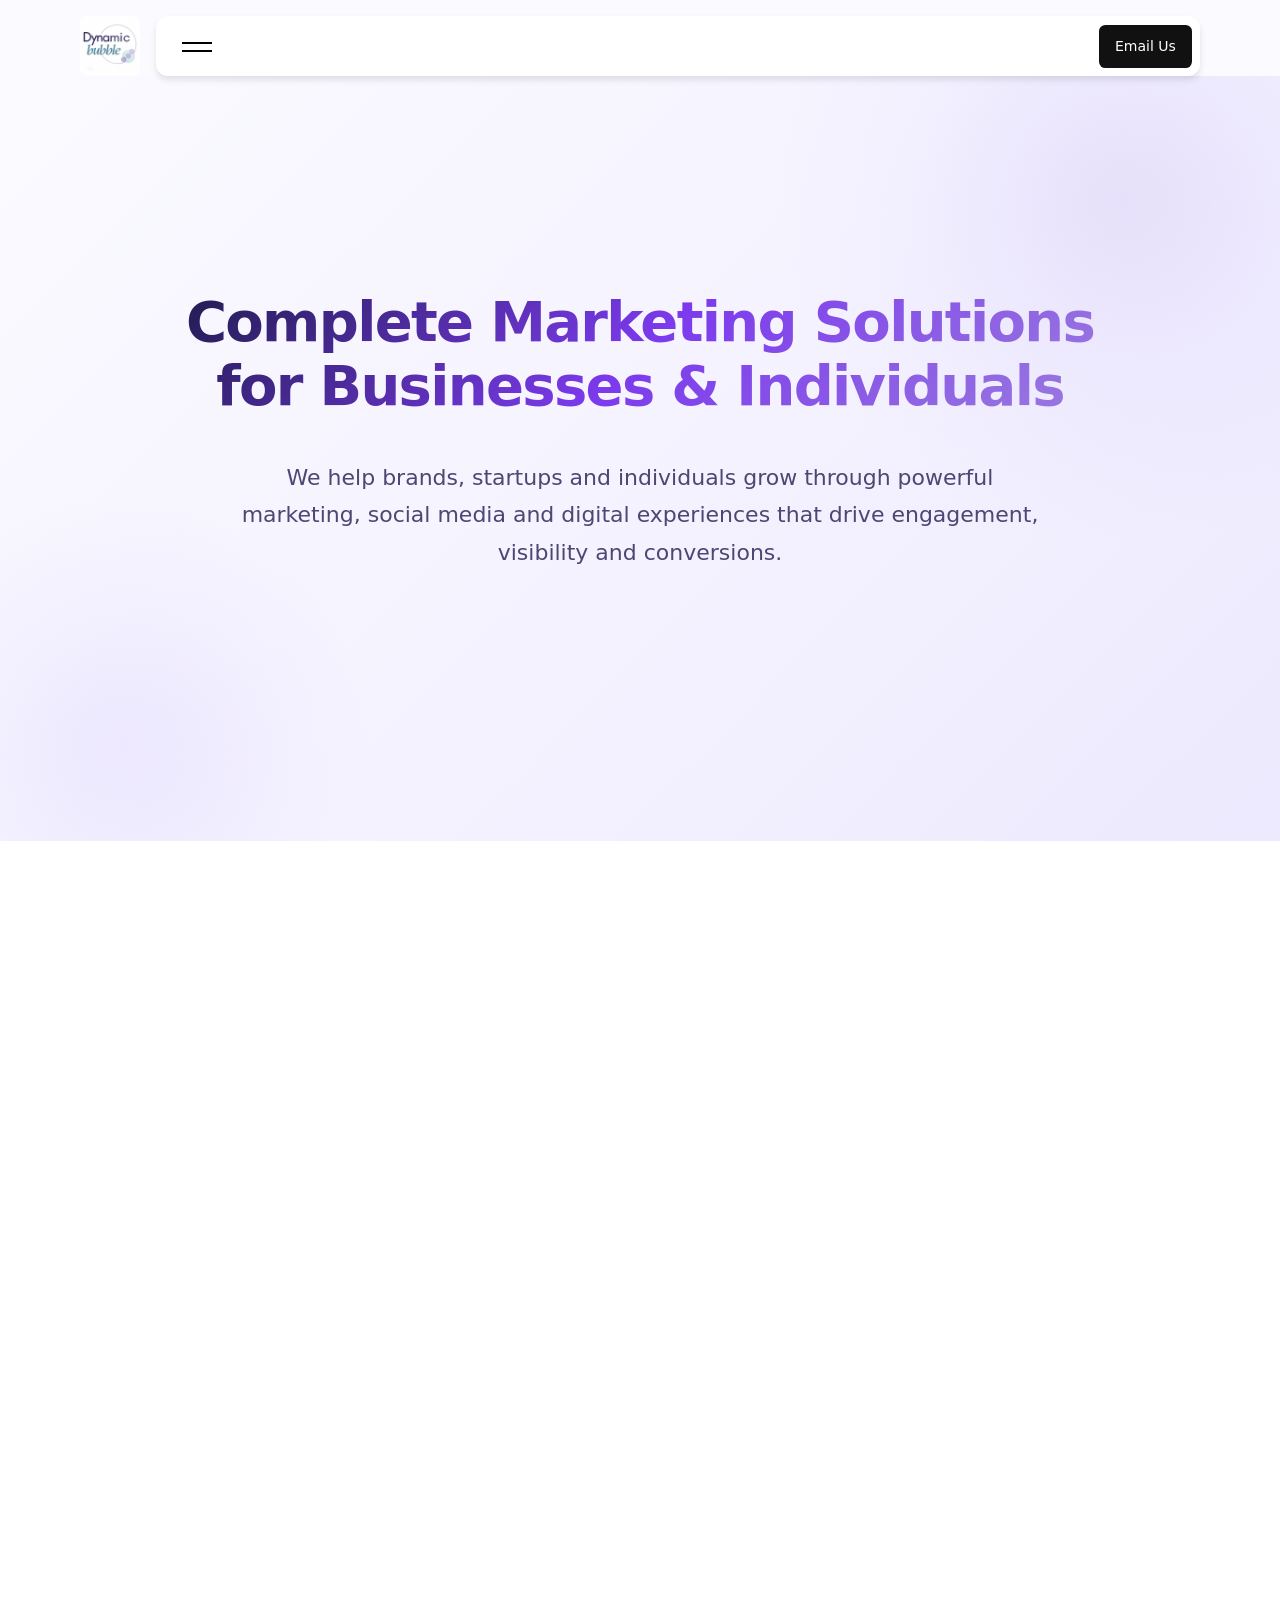
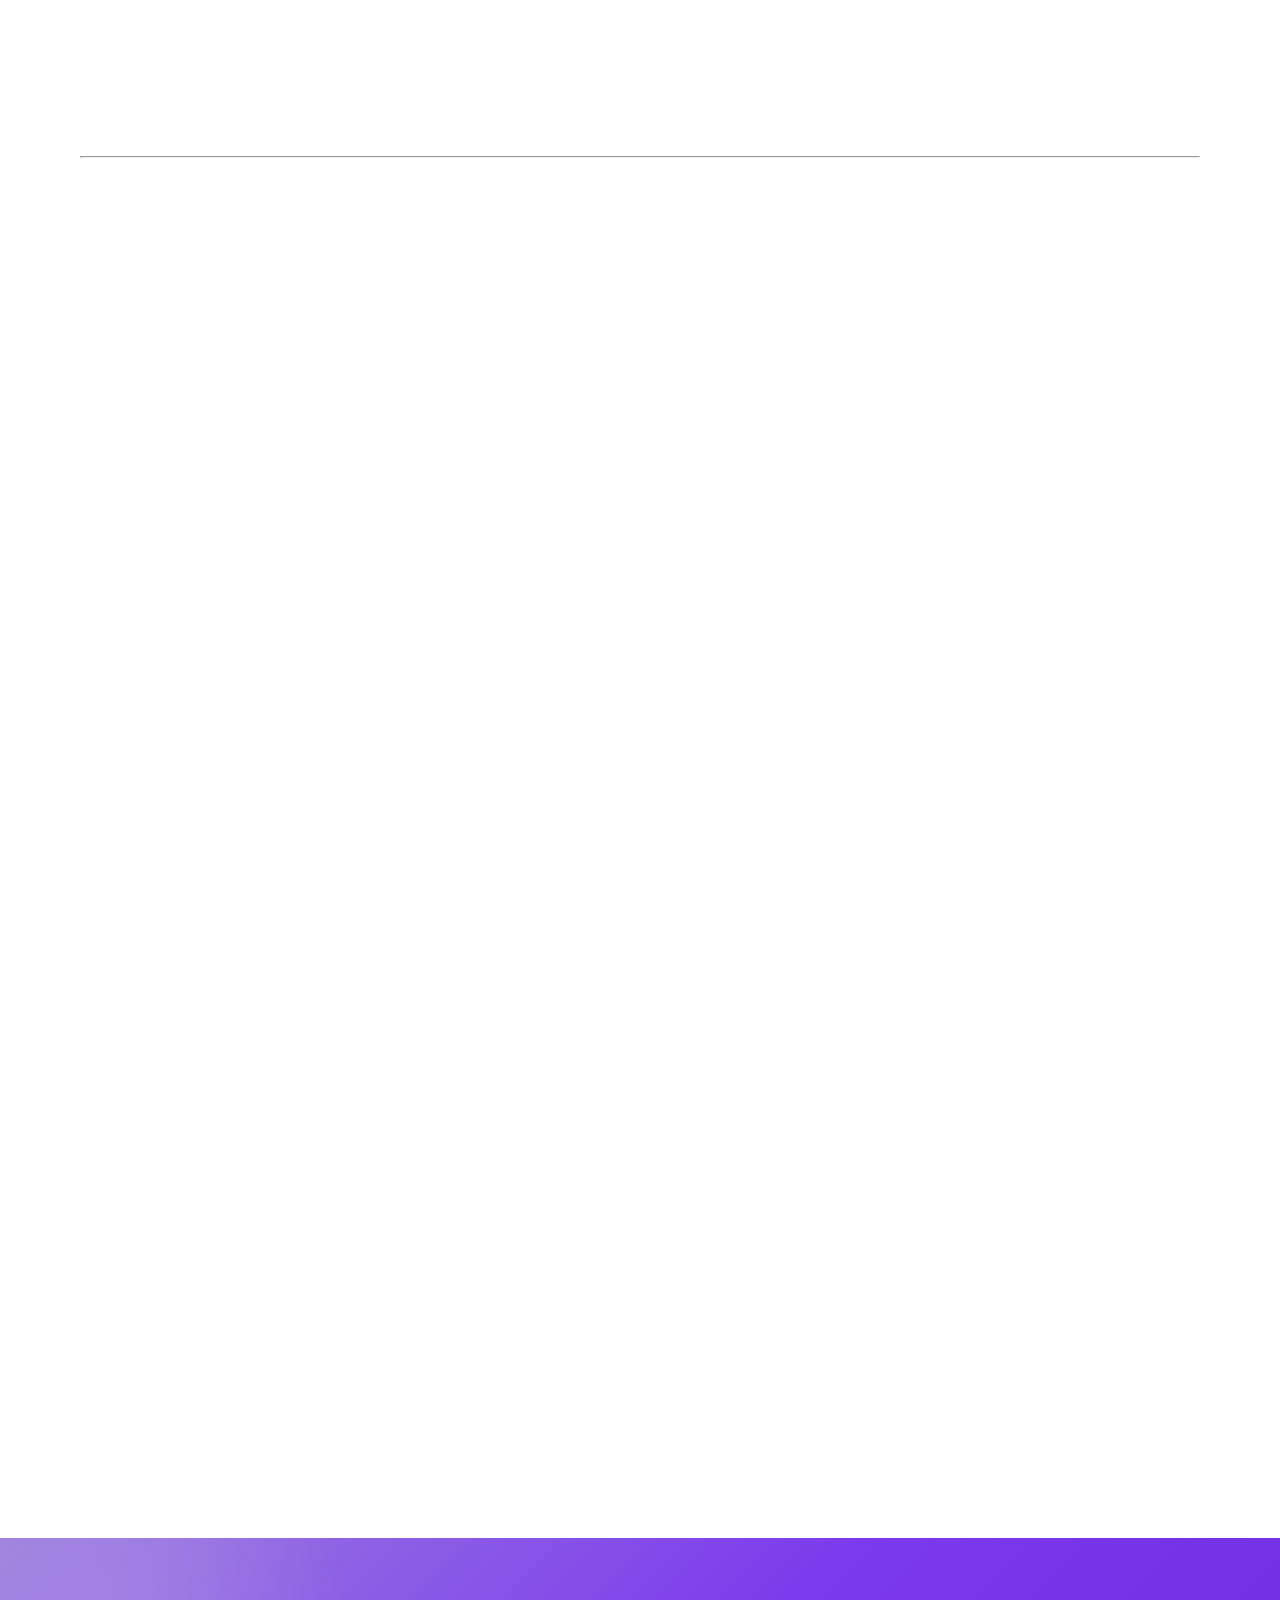
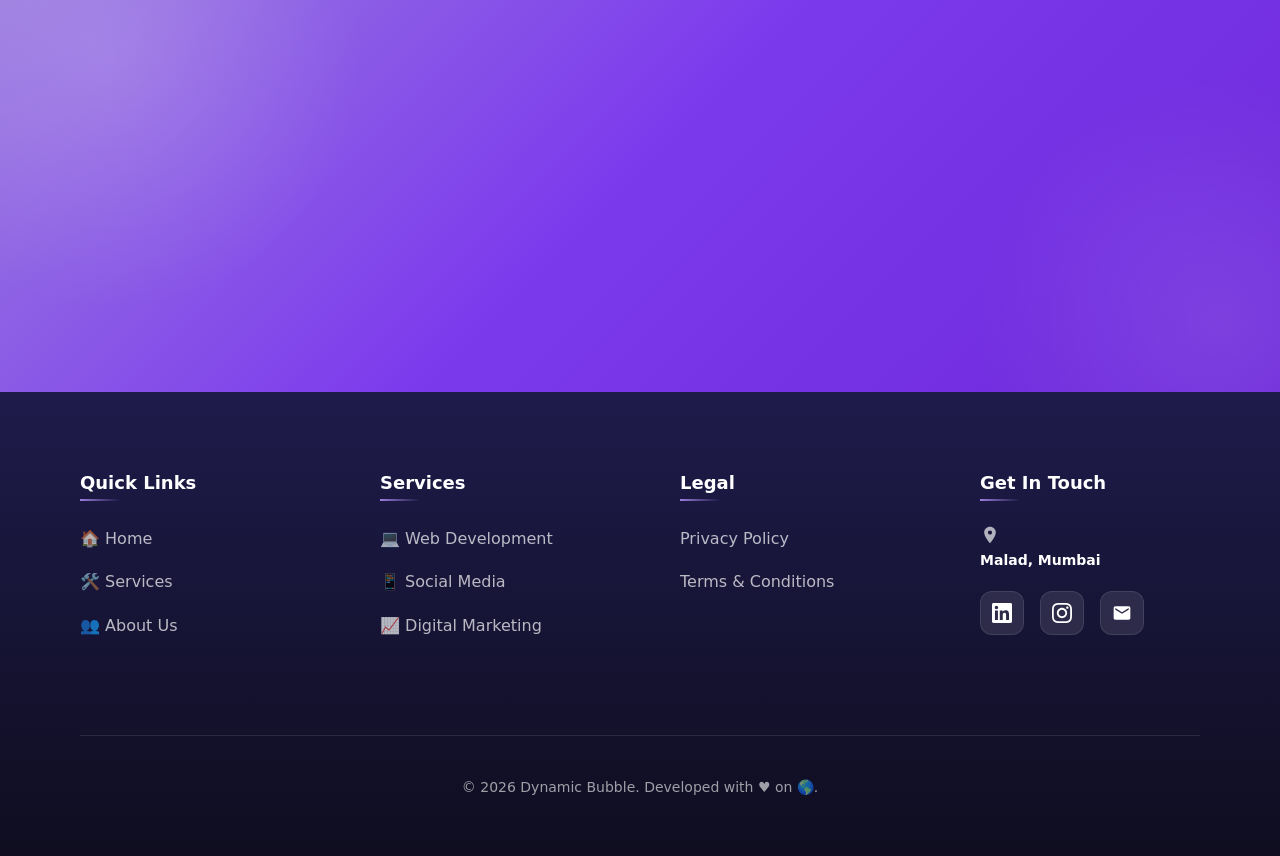
==== commit 4882f9ad: "fix: polish header layout and services cards" ====
--- a/index.html
+++ b/index.html
@@ -17,12 +17,12 @@
     <meta property="og:image" content="https://www.dynamicbubble.agency/assets/images/og-image.jpg">
 
     <title>Dynamic Bubble | Complete Marketing Solutions for Businesses & Individuals</title>
-    <link rel="icon" type="image/jpeg" href="assets/images/logo-hd.jpeg">
+    <link rel="icon" type="image/png" href="assets/images/dynamic_bubble_logo.jpg">
     <meta name="theme-color" content="#ffffff">
 
     <script src="https://cdnjs.cloudflare.com/ajax/libs/gsap/3.12.5/gsap.min.js"></script>
     <link rel="stylesheet" href="css/styles.css">
-    <link rel="stylesheet" href="css/card-nav.css?v=logo-left-20260519">
+    <link rel="stylesheet" href="css/card-nav.css">
     <link rel="stylesheet" href="css/text-type.css">
     <link rel="stylesheet" href="css/flip-card.css">
     <link rel="stylesheet" href="css/laser-theme.css">
@@ -32,6 +32,10 @@
     <!-- Navigation -->
     <!-- Navigation (CardNav) -->
     <div class="card-nav-container">
+        <a href="index.html" class="site-logo-outside">
+            <img src="assets/images/logo-hd.jpeg" alt="Dynamic Bubble Logo" class="site-logo-img">
+        </a>
+
         <nav class="card-nav">
             <div class="card-nav-top">
                 <div class="hamburger-menu" role="button" aria-label="Toggle menu" tabindex="0">
@@ -39,11 +43,7 @@
                     <div class="hamburger-line"></div>
                 </div>
 
-                <div class="logo-container">
-                    <a href="index.html">
-                        <img src="assets/images/logo-hd.jpeg" alt="Dynamic Bubble Logo" class="logo nav-logo-img">
-                    </a>
-                </div>
+                <div class="card-nav-spacer" aria-hidden="true"></div>
 
                 <a href="mailto:dynamicbubbleinfo@gmail.com" class="card-nav-cta-button">
                     Email Us
@@ -323,7 +323,7 @@
 
     <!-- <script src="https://cdnjs.cloudflare.com/ajax/libs/three.js/r128/three.min.js"></script> -->
     <script src="js/script.js"></script>
-    <script src="js/card-nav.js?v=logo-left-20260519"></script>
+    <script src="js/card-nav.js"></script>
     <script src="js/text-type.js"></script>
 </body>
 
--- a/css/styles.css
+++ b/css/styles.css
@@ -1172,12 +1172,16 @@
 
 #services-overview .services-overview-grid {
     align-items: stretch;
+    gap: var(--spacing-lg);
+    max-width: 1120px;
+    margin: 0 auto;
 }
 
 #services-overview .services-overview-card {
     display: flex;
     flex-direction: column;
     height: 100%;
+    min-height: 350px;
 }
 
 #services-overview .services-overview-card .btn {
@@ -1186,20 +1190,50 @@
     justify-content: center;
     margin-top: auto;
     align-self: flex-start;
+    min-height: 48px;
+}
+
+#services-overview .services-overview-card .btn span {
+    font-size: 0.9rem;
+    white-space: nowrap;
 }
 
 #web-development {
-    padding-top: calc(var(--spacing-3xl) + var(--spacing-lg));
+    padding-top: calc(var(--spacing-3xl) + var(--spacing-xl));
+}
+
+.business-services-heading {
+    text-align: center;
+    margin: 0 auto var(--spacing-2xl);
+}
+
+.business-services-heading h2 {
+    margin: 0;
+    color: var(--color-primary-dark);
+    font-size: clamp(1.75rem, 4vw, 2.5rem);
+    font-weight: 800;
 }
 
 @media (max-width: 768px) {
+    #services-overview .services-overview-grid {
+        gap: var(--spacing-lg);
+    }
+
+    #services-overview .services-overview-card {
+        min-height: 0;
+    }
+
     #services-overview .services-overview-card .btn {
         align-self: stretch;
         justify-content: center;
     }
 
     #web-development {
-        padding-top: var(--spacing-2xl);
+        padding-top: var(--spacing-3xl);
+    }
+
+    .business-services-heading {
+        margin-bottom: var(--spacing-xl);
     }
 }
 
--- a/css/card-nav.css
+++ b/css/card-nav.css
@@ -2,15 +2,38 @@
   position: relative;
   left: auto;
   transform: none;
-  width: min(94%, 1040px);
-  max-width: 1040px;
+  width: min(94%, 1120px);
+  max-width: 1120px;
   z-index: 10;
   box-sizing: border-box;
   margin: 1rem auto 0;
+  display: flex;
+  align-items: flex-start;
+  gap: 1rem;
+}
+
+.site-logo-outside {
+  flex: 0 0 auto;
+  height: 60px;
+  display: inline-flex;
+  align-items: center;
+  justify-content: center;
+  text-decoration: none;
+}
+
+.site-logo-img,
+.nav-logo-img {
+  display: block;
+  width: 60px;
+  height: 60px;
+  object-fit: contain;
+  border-radius: 0.35rem;
 }
 
 .card-nav {
   display: block;
+  flex: 1 1 auto;
+  min-width: 0;
   height: 60px;
   padding: 0;
   background-color: white;
@@ -29,20 +52,18 @@
   left: 0;
   right: 0;
   height: 60px;
-  display: grid;
-  grid-template-columns: auto minmax(44px, 1fr) auto;
-  align-items: center;
+  display: flex;
+  align-items: center;
+  justify-content: flex-start;
   gap: 1rem;
-  padding: 0.35rem 0.55rem 0.35rem 0.8rem;
+  padding: 0.5rem 0.45rem 0.55rem 1.1rem;
   z-index: 2;
 }
 
 .hamburger-menu {
-  grid-column: 2;
-  grid-row: 1;
-  justify-self: center;
   width: 44px;
   height: 44px;
+  flex: 0 0 44px;
   display: flex;
   flex-direction: column;
   align-items: center;
@@ -76,47 +97,13 @@
   transform: translateY(-4px) rotate(-45deg);
 }
 
-.logo-container {
-  display: flex;
-  align-items: center;
-  justify-self: start;
-  grid-column: 1;
-  grid-row: 1;
+.card-nav-spacer {
+  flex: 1 1 auto;
   min-width: 0;
 }
 
-.logo-container a {
-  display: inline-flex;
-  align-items: center;
-  gap: 0.55rem;
-  min-width: 0;
-  text-decoration: none;
-}
-
-.logo-container a::after {
-  content: "Dynamic Bubble";
-  color: #1E1B4B;
-  font-weight: 800;
-  font-size: 1rem;
-  letter-spacing: 0;
-  white-space: nowrap;
-}
-
-.logo,
-.nav-logo-img {
-  display: block;
-  width: 48px;
-  height: 48px;
-  max-width: 48px;
-  object-fit: contain;
-  object-position: center;
-  border-radius: 0.25rem;
-}
-
 .card-nav-cta-button {
-  grid-column: 3;
-  grid-row: 1;
-  justify-self: end;
+  flex: 0 0 auto;
   background-color: #111;
   /* buttonBgColor */
   color: white;
@@ -124,7 +111,7 @@
   border: none;
   border-radius: calc(0.75rem - 0.35rem);
   padding: 0 1rem;
-  height: 44px;
+  height: 100%;
   font-weight: 500;
   cursor: pointer;
   transition: background-color 0.3s ease;
@@ -209,42 +196,35 @@
 
 @media (max-width: 768px) {
   .card-nav-container {
-    width: 92%;
-    max-width: none;
+    width: calc(100% - 1.5rem);
+    gap: 0.5rem;
+  }
+
+  .site-logo-outside {
+    height: 60px;
+  }
+
+  .site-logo-img,
+  .nav-logo-img {
+    width: 44px;
+    height: 44px;
   }
 
   .card-nav-top {
-    grid-template-columns: auto 1fr auto;
-    gap: 0.75rem;
-    padding: 0.45rem 0.75rem;
+    gap: 0.5rem;
+    padding: 0.5rem 0.6rem;
   }
 
   .hamburger-menu {
-    grid-column: 3;
-    justify-self: end;
-  }
-
-  .logo-container {
-    grid-column: 1;
-  }
-
-  .logo,
-  .nav-logo-img {
-    width: 42px;
-    height: 42px;
-    max-width: 42px;
-  }
-
-  .logo-container a {
-    gap: 0.45rem;
-  }
-
-  .logo-container a::after {
-    font-size: 0.9rem;
+    width: 40px;
+    height: 40px;
+    flex-basis: 40px;
   }
 
   .card-nav-cta-button {
-    display: none;
+    height: 40px;
+    padding: 0 0.75rem;
+    font-size: 13px;
   }
 
   .card-nav-content {
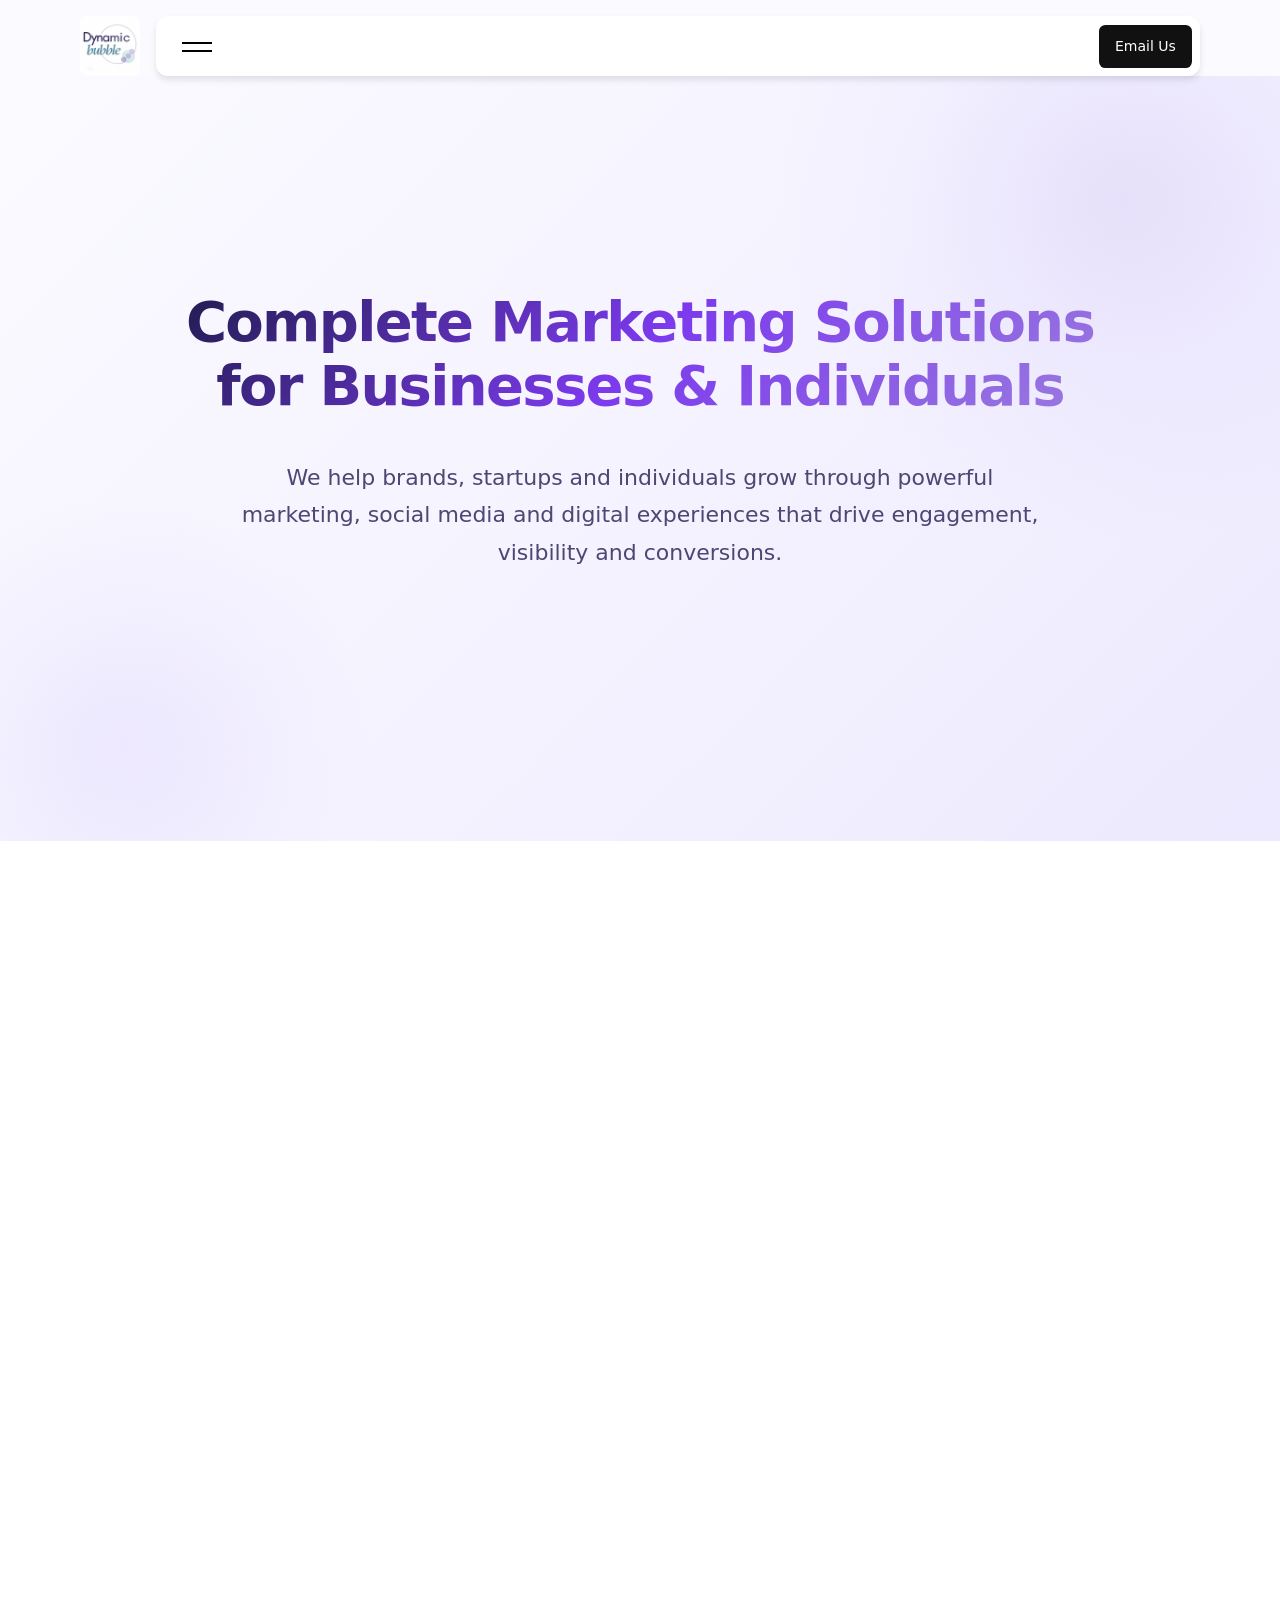
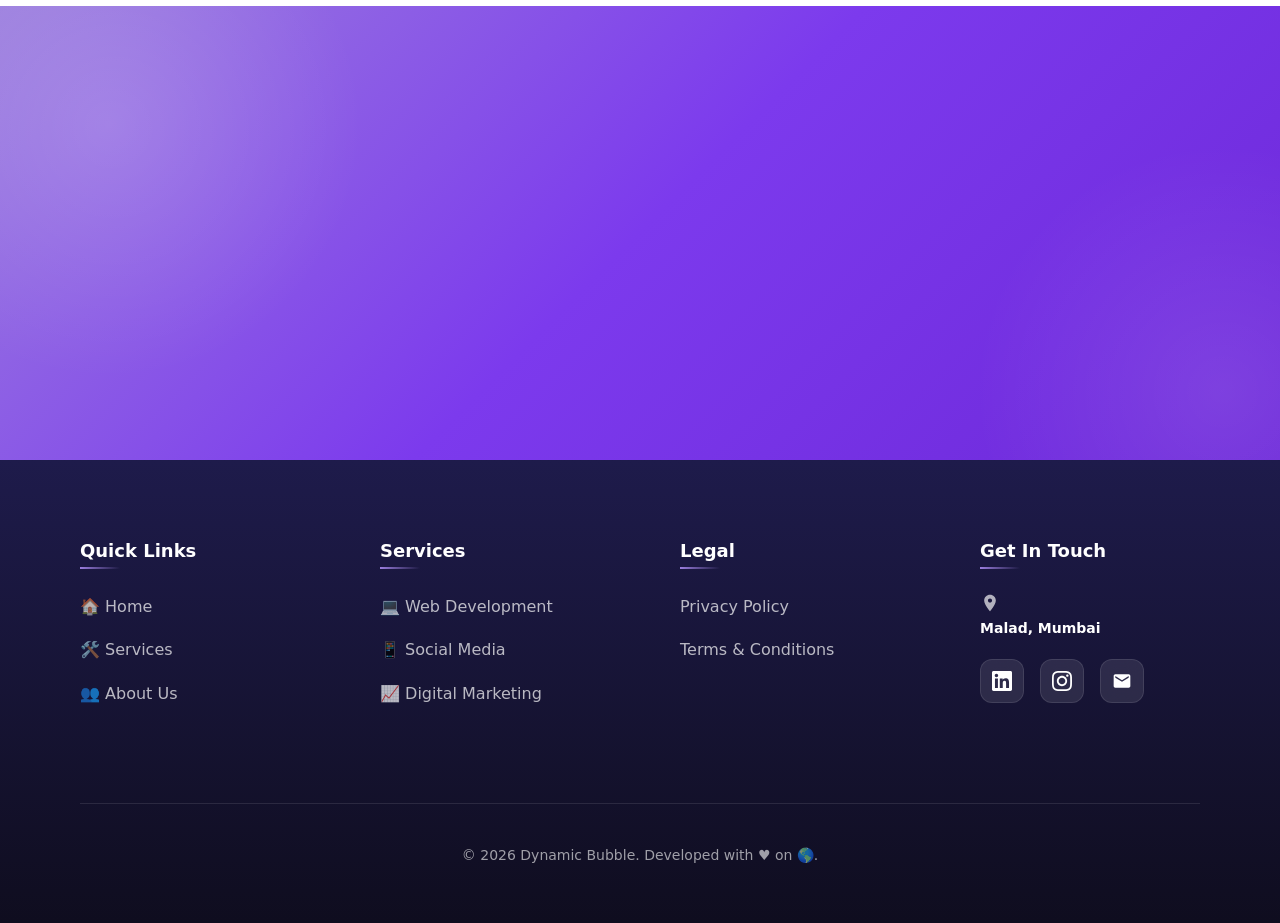
==== commit 0b399173: "fix: align homepage service cards" ====
--- a/index.html
+++ b/index.html
@@ -21,7 +21,7 @@
     <meta name="theme-color" content="#ffffff">
 
     <script src="https://cdnjs.cloudflare.com/ajax/libs/gsap/3.12.5/gsap.min.js"></script>
-    <link rel="stylesheet" href="css/styles.css">
+    <link rel="stylesheet" href="css/styles.css?v=home-services-layout-20260521">
     <link rel="stylesheet" href="css/card-nav.css">
     <link rel="stylesheet" href="css/text-type.css">
     <link rel="stylesheet" href="css/flip-card.css">
@@ -142,54 +142,62 @@
                 <p>For creators, freelancers and individuals growing their personal brand</p>
             </div>
 
-            <div class="grid grid-4 gap-20">
+            <div class="grid grid-4 gap-20 home-services-grid">
 
                 <!-- Card 1: Free Social Media Analysis -->
-                <div class="card scroll-reveal">
+                <div class="card scroll-reveal home-service-card">
                     <div class="card-icon">📊</div>
                     <small style="display:inline-block; background: #EDE9FE; color: #7C3AED; padding: 0.25rem 0.75rem; border-radius: 999px; font-weight: 600; font-size: 0.8rem; margin-bottom: 0.75rem;">Free — One Time</small>
                     <h3 style="font-size: 1.15rem;">Free Social Media Analysis</h3>
                     <p>Users answer a few questions such as account start date, niche, platform, content type, and goals. Dynamic Bubble reviews what is working, existing problems, suggested improvements, and actionable recommendations.</p>
-                    <a href="pages/social-media-analysis.html?plan=free" class="btn btn-secondary" style="padding: 0.65rem 1.5rem; font-size: 0.9rem;"><span>Start Free Analysis</span></a>
+                    <div class="service-card-cta">
+                        <a href="pages/social-media-analysis.html?plan=free" class="btn btn-secondary" style="padding: 0.65rem 1.5rem; font-size: 0.9rem;"><span>Start Free Analysis</span></a>
+                    </div>
                 </div>
 
                 <!-- Card 2: Premium Social Media Analysis -->
-                <div class="card scroll-reveal">
+                <div class="card scroll-reveal home-service-card">
                     <div class="card-icon">🚀</div>
                     <small style="display:inline-block; background: #EDE9FE; color: #7C3AED; padding: 0.25rem 0.75rem; border-radius: 999px; font-weight: 600; font-size: 0.8rem; margin-bottom: 0.75rem;">₹499 / ₹799</small>
                     <h3 style="font-size: 1.15rem;">Premium Social Media Analysis</h3>
                     <p>Includes everything from the free analysis plus a 1-month content calendar. The 2-month option is available for ₹799.</p>
-                    <a href="pages/social-media-analysis.html?plan=premium" class="btn btn-secondary" style="padding: 0.65rem 1.5rem; font-size: 0.9rem;"><span>View Premium Analysis</span></a>
+                    <div class="service-card-cta">
+                        <a href="pages/social-media-analysis.html?plan=premium" class="btn btn-secondary" style="padding: 0.65rem 1.5rem; font-size: 0.9rem;"><span>View Premium Analysis</span></a>
+                    </div>
                 </div>
 
                 <!-- Card 3: Marketing Strategy for Startups -->
-                <div class="card scroll-reveal">
+                <div class="card scroll-reveal home-service-card">
                     <div class="card-icon">🎯</div>
                     <small style="display:inline-block; background: #EDE9FE; color: #7C3AED; padding: 0.25rem 0.75rem; border-radius: 999px; font-weight: 600; font-size: 0.8rem; margin-bottom: 0.75rem;">₹999</small>
                     <h3 style="font-size: 1.15rem;">Marketing Strategy for Startups</h3>
                     <p>Complete startup-focused marketing strategy including suitable platforms, online/offline strategy, influencer marketing strategy, and growth roadmap.</p>
-                    <a href="pages/marketing-strategy.html" class="btn btn-secondary" style="padding: 0.65rem 1.5rem; font-size: 0.9rem;"><span>Get Marketing Strategy</span></a>
-                </div>
-
-
-            </div>
-
-            <hr>
-
-            <div class="section-header scroll-reveal">
+                    <div class="service-card-cta">
+                        <a href="pages/marketing-strategy.html" class="btn btn-secondary" style="padding: 0.65rem 1.5rem; font-size: 0.9rem;"><span>Get Marketing Strategy</span></a>
+                    </div>
+                </div>
+
+
+            </div>
+
+            <hr class="services-section-divider">
+
+            <div class="section-header scroll-reveal home-business-services-heading">
                 <h2>Business Services</h2>
                 <p>For startups and companies looking for full-scale digital growth</p>
             </div>
 
-            <div class="grid grid-4 gap-20">
+            <div class="grid grid-4 gap-20 home-services-grid home-business-services-grid">
 
                 <!-- Card 4: Explore Our Other Services -->
-                <div class="card scroll-reveal">
+                <div class="card scroll-reveal home-service-card">
                     <div class="card-icon">🌐</div>
                     <small style="display:inline-block; background: #EDE9FE; color: #7C3AED; padding: 0.25rem 0.75rem; border-radius: 999px; font-weight: 600; font-size: 0.8rem; margin-bottom: 0.75rem;">B2B Services</small>
                     <h3 style="font-size: 1.15rem;">Explore Our Other Services</h3>
                     <p>Explore website development, digital/performance marketing, social media management, and other brand growth services.</p>
-                    <a href="pages/services.html#b2b-services" class="btn btn-secondary" style="padding: 0.65rem 1.5rem; font-size: 0.9rem;"><span>Explore Other Services</span></a>
+                    <div class="service-card-cta">
+                        <a href="pages/services.html#b2b-services" class="btn btn-secondary" style="padding: 0.65rem 1.5rem; font-size: 0.9rem;"><span>Explore Other Services</span></a>
+                    </div>
                 </div>
 
             </div>
--- a/css/styles.css
+++ b/css/styles.css
@@ -1174,7 +1174,7 @@
     align-items: stretch;
     gap: var(--spacing-lg);
     max-width: 1120px;
-    margin: 0 auto;
+    margin: 0 auto clamp(3rem, 6vw, 5rem);
 }
 
 #services-overview .services-overview-card {
@@ -1182,14 +1182,28 @@
     flex-direction: column;
     height: 100%;
     min-height: 350px;
-}
-
-#services-overview .services-overview-card .btn {
+    padding-bottom: var(--spacing-xl);
+}
+
+#services-overview .services-overview-card p {
+    flex: 1;
+    margin-bottom: 0;
+}
+
+#services-overview .services-overview-card .service-card-cta {
+    display: flex;
+    justify-content: center;
+    width: 100%;
+    margin-top: auto;
+    padding-top: var(--spacing-md);
+}
+
+#services-overview .services-overview-card .service-card-cta .btn {
     display: inline-flex;
     align-items: center;
     justify-content: center;
-    margin-top: auto;
-    align-self: flex-start;
+    align-self: center;
+    max-width: 100%;
     min-height: 48px;
 }
 
@@ -1199,7 +1213,53 @@
 }
 
 #web-development {
-    padding-top: calc(var(--spacing-3xl) + var(--spacing-xl));
+    padding-top: var(--spacing-lg);
+    scroll-margin-top: 120px;
+}
+
+#services .home-services-grid {
+    align-items: stretch;
+}
+
+#services .home-service-card {
+    display: flex;
+    flex-direction: column;
+    height: 100%;
+}
+
+#services .home-service-card p {
+    flex: 1;
+    margin-bottom: 0;
+}
+
+#services .home-service-card .service-card-cta {
+    display: flex;
+    justify-content: center;
+    width: 100%;
+    margin-top: auto;
+    padding-top: var(--spacing-md);
+}
+
+#services .home-service-card .service-card-cta .btn {
+    display: inline-flex;
+    align-items: center;
+    justify-content: center;
+    align-self: center;
+    max-width: 100%;
+    min-height: 48px;
+}
+
+#services .home-service-card .btn span {
+    font-size: 0.9rem;
+    white-space: nowrap;
+}
+
+#services .services-section-divider {
+    margin: clamp(3rem, 6vw, 5rem) auto clamp(2rem, 4vw, 3rem);
+}
+
+#services .home-business-services-heading {
+    margin-bottom: var(--spacing-xl);
 }
 
 .business-services-heading {
@@ -1221,15 +1281,29 @@
 
     #services-overview .services-overview-card {
         min-height: 0;
-    }
-
-    #services-overview .services-overview-card .btn {
-        align-self: stretch;
+        padding-bottom: var(--spacing-xl);
+    }
+
+    #services-overview .services-overview-card .service-card-cta .btn {
+        align-self: center;
         justify-content: center;
     }
 
     #web-development {
-        padding-top: var(--spacing-3xl);
+        padding-top: var(--spacing-lg);
+    }
+
+    #services .home-service-card .service-card-cta .btn {
+        align-self: center;
+        justify-content: center;
+    }
+
+    #services .services-section-divider {
+        margin: clamp(2rem, 10vw, 3rem) auto var(--spacing-lg);
+    }
+
+    #services .home-business-services-heading {
+        margin-bottom: var(--spacing-lg);
     }
 
     .business-services-heading {
